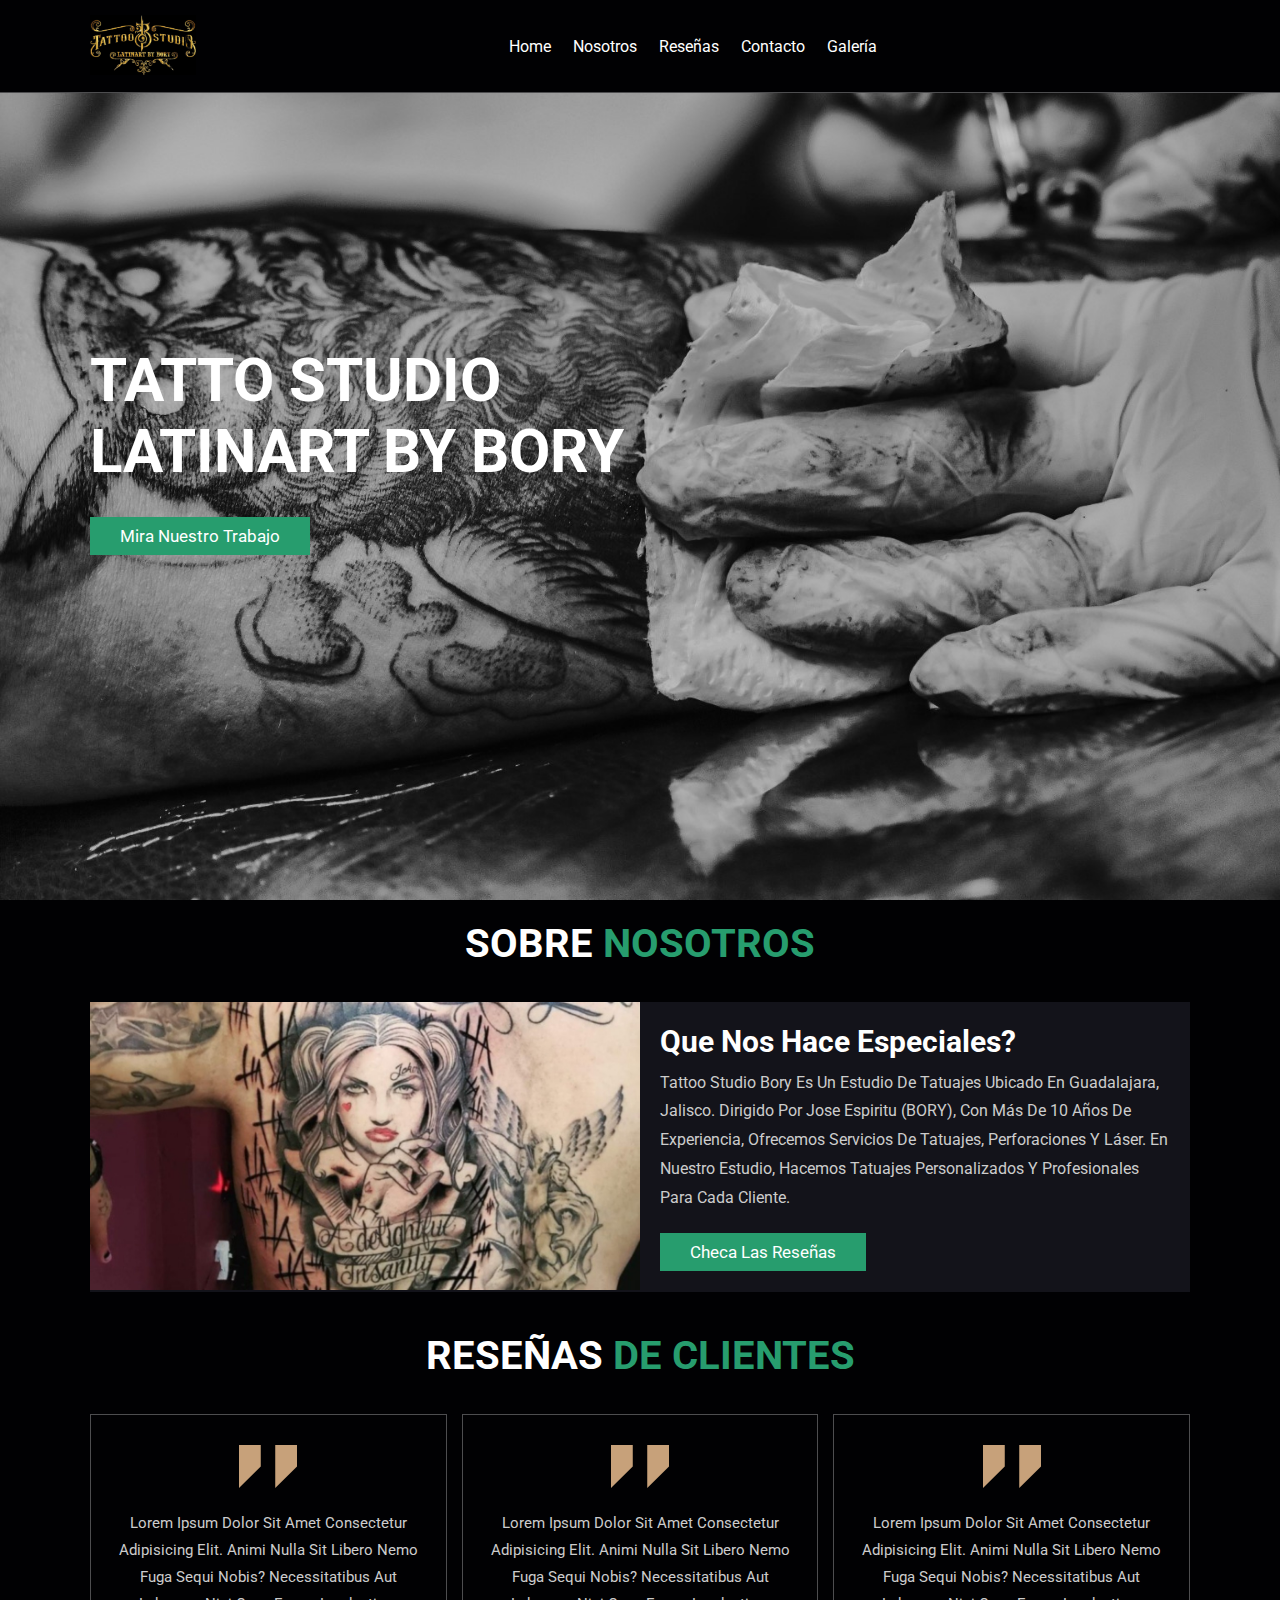
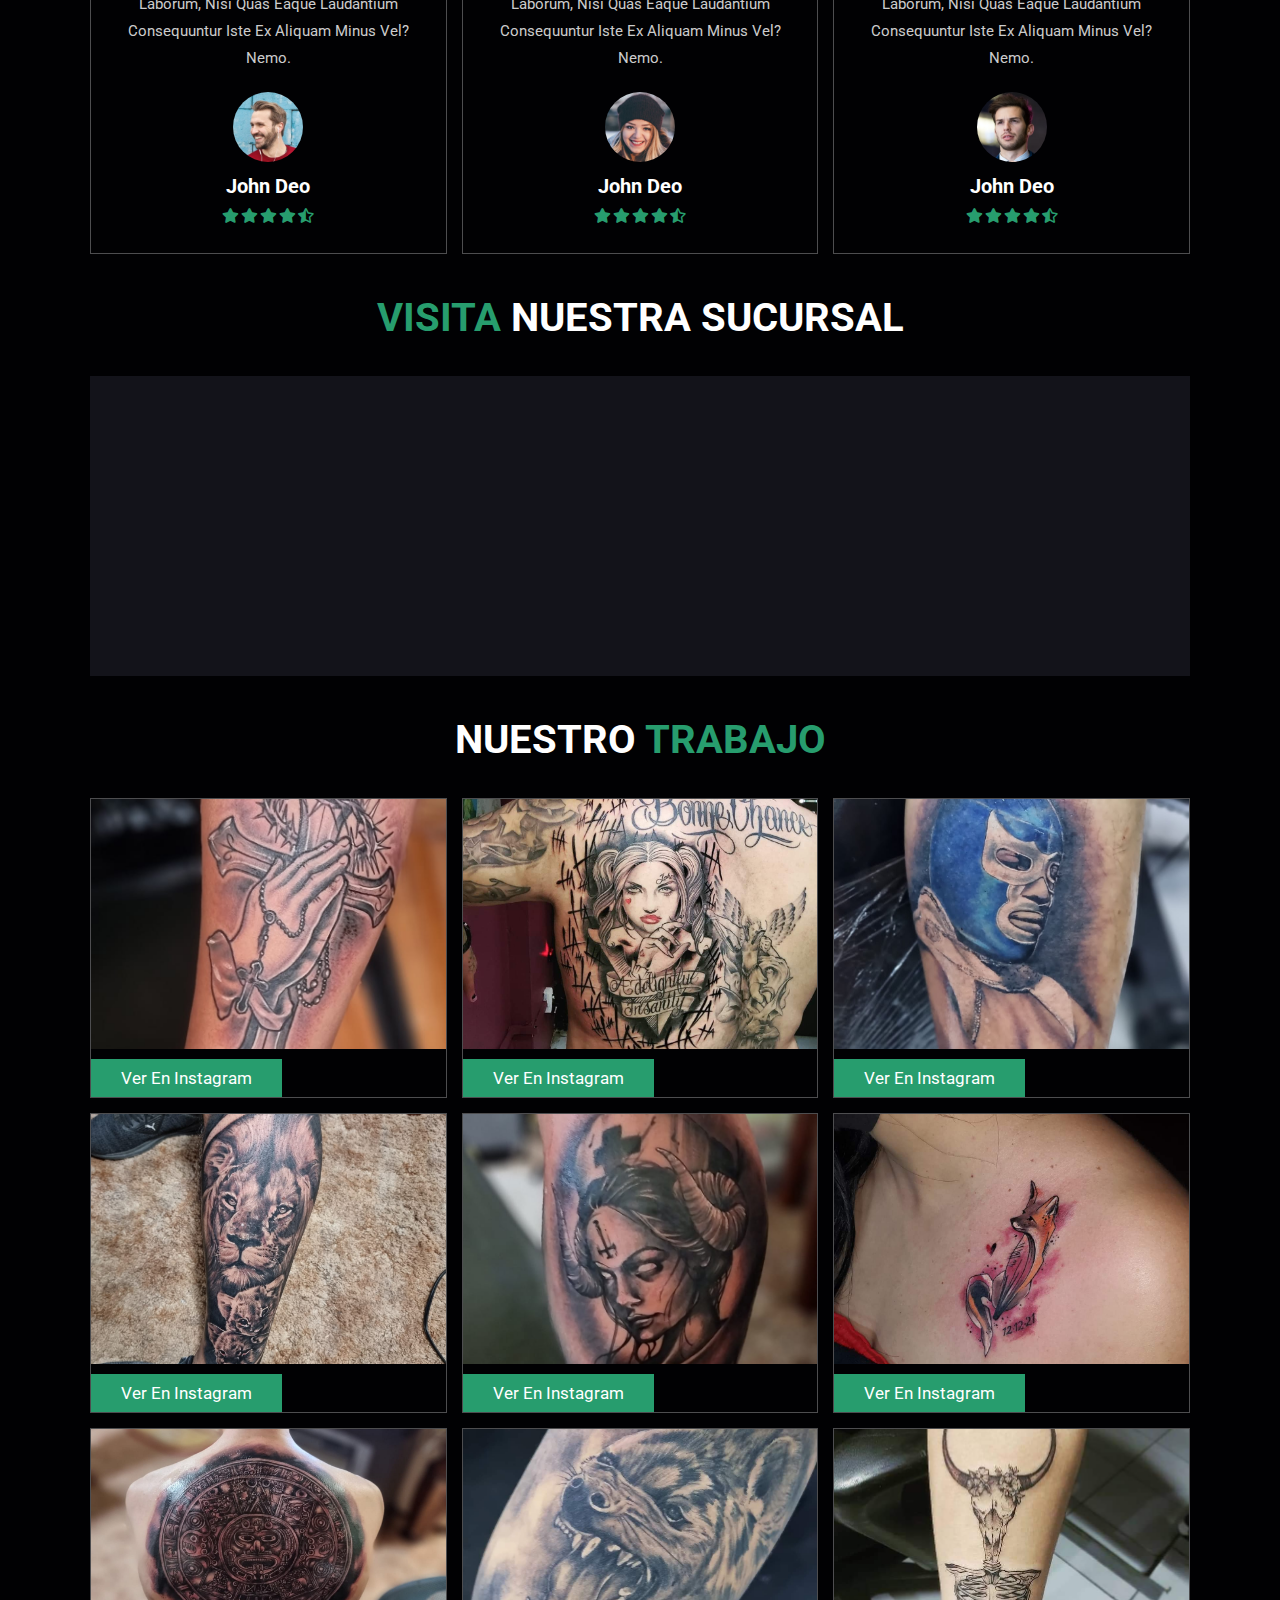
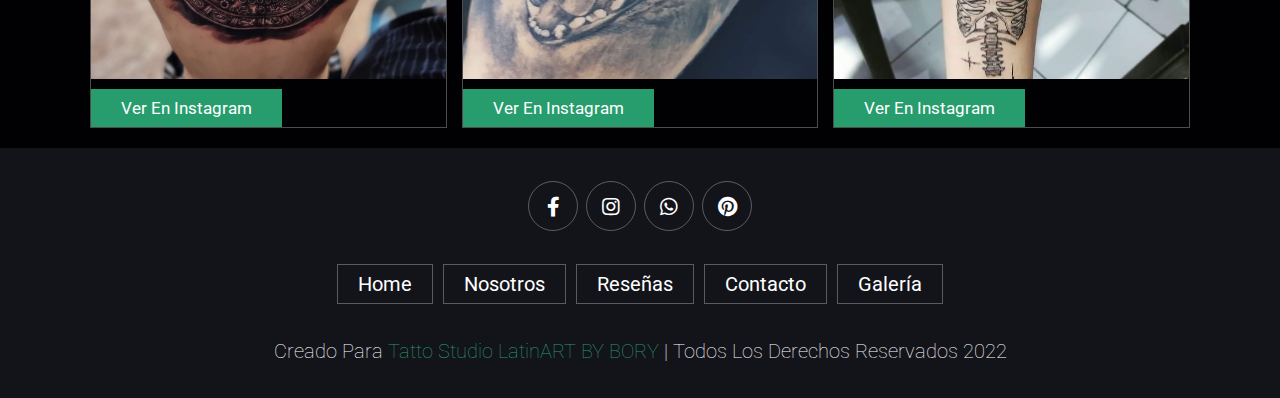
==== index.html @ 5a557047 "primer" ====
<!DOCTYPE html>
<html lang="en">
<head>
    <meta charset="UTF-8">
    <meta http-equiv="X-UA-Compatible" content="IE=edge">
    <meta name="viewport" content="width=device-width, initial-scale=1.0">
    <title>complete responsive coffee shop website design</title>

    <!-- font awesome cdn link  -->
    <link rel="stylesheet" href="https://cdnjs.cloudflare.com/ajax/libs/font-awesome/5.15.4/css/all.min.css">

    <!-- custom css file link  -->
    <link rel="stylesheet" href="css/style.css">

</head>
<body>
    
<!-- header section starts  -->

<header class="header">

    <a href="#" class="logo">
        <img src="images/ju.jpg" alt="">
    </a>

    <nav class="navbar">
        <a href="#home">home</a>
        <a href="#about">Nosotros</a>
        
        
        <a href="#review">Reseñas</a>
        <a href="#contact">contacto</a>
        <a href="#blogs">galería</a>
    </nav>

    <div class="icons">
        
        <div class="fas fa-bars" id="menu-btn"></div>
    </div>

    <div class="search-form">
        <input type="search" id="search-box" placeholder="search here...">
        <label for="search-box" class="fas fa-search"></label>
    </div>

    <div class="cart-items-container">
        <div class="cart-item">
            <span class="fas fa-times"></span>
            <img src="images/cart-item-1.png" alt="">
            <div class="content">
                <h3>cart item 01</h3>
                <div class="price">$15.99/-</div>
            </div>
        </div>
        <div class="cart-item">
            <span class="fas fa-times"></span>
            <img src="images/cart-item-2.png" alt="">
            <div class="content">
                <h3>cart item 02</h3>
                <div class="price">$15.99/-</div>
            </div>
        </div>
        <div class="cart-item">
            <span class="fas fa-times"></span>
            <img src="images/cart-item-3.png" alt="">
            <div class="content">
                <h3>cart item 03</h3>
                <div class="price">$15.99/-</div>
            </div>
        </div>
        <div class="cart-item">
            <span class="fas fa-times"></span>
            <img src="images/cart-item-4.png" alt="">
            <div class="content">
                <h3>cart item 04</h3>
                <div class="price">$15.99/-</div>
            </div>
        </div>
        <a href="#" class="btn">checkout now</a>
    </div>

</header>

<!-- header section ends -->

<!-- home section starts  -->

<section class="home" id="home">

    <div class="content">
        <h3 style="color: rgb(255, 255, 255)">TATTO STUDIO LATINART BY BORY</h3>
        <p></p>
        <a href="#blogs" class="btn" s>Mira nuestro trabajo</a>
    </div>

</section>

<!-- home section ends -->

<!-- about section starts  -->

<section class="about" id="about">

    <h1 class="heading"> Sobre <span>Nosotros</span>  </h1>

    <div class="row">

        <div class="image">
            <img src="images/Mi proyecto (1).jpg" alt="">
        </div>

        <div class="content">
            <h3>Que nos hace especiales?</h3>
            <p>Tattoo Studio Bory es un estudio de tatuajes ubicado en Guadalajara, Jalisco. Dirigido por Jose Espiritu (BORY), con más de 10 años de experiencia, ofrecemos servicios de tatuajes, perforaciones y láser. En nuestro estudio, hacemos tatuajes personalizados y profesionales para cada cliente.</p>
            
            <a href="#review" class="btn">Checa las reseñas</a>
        </div>

    </div>

</section>

<!-- about section ends -->

<!-- menu section starts  -->



<!-- menu section ends -->



<!-- review section starts  -->

<section class="review" id="review">

    <h1 class="heading"> Reseñas<span> De Clientes</span> </h1>

    <div class="box-container">

        <div class="box">
            <img src="images/quote-img.png" alt="" class="quote">
            <p>Lorem ipsum dolor sit amet consectetur adipisicing elit. Animi nulla sit libero nemo fuga sequi nobis? Necessitatibus aut laborum, nisi quas eaque laudantium consequuntur iste ex aliquam minus vel? Nemo.</p>
            <img src="images/pic-1.png" class="user" alt="">
            <h3>john deo</h3>
            <div class="stars">
                <i class="fas fa-star"></i>
                <i class="fas fa-star"></i>
                <i class="fas fa-star"></i>
                <i class="fas fa-star"></i>
                <i class="fas fa-star-half-alt"></i>
            </div>
        </div>

        <div class="box">
            <img src="images/quote-img.png" alt="" class="quote">
            <p>Lorem ipsum dolor sit amet consectetur adipisicing elit. Animi nulla sit libero nemo fuga sequi nobis? Necessitatibus aut laborum, nisi quas eaque laudantium consequuntur iste ex aliquam minus vel? Nemo.</p>
            <img src="images/pic-2.png" class="user" alt="">
            <h3>john deo</h3>
            <div class="stars">
                <i class="fas fa-star"></i>
                <i class="fas fa-star"></i>
                <i class="fas fa-star"></i>
                <i class="fas fa-star"></i>
                <i class="fas fa-star-half-alt"></i>
            </div>
        </div>
        
        <div class="box">
            <img src="images/quote-img.png" alt="" class="quote">
            <p>Lorem ipsum dolor sit amet consectetur adipisicing elit. Animi nulla sit libero nemo fuga sequi nobis? Necessitatibus aut laborum, nisi quas eaque laudantium consequuntur iste ex aliquam minus vel? Nemo.</p>
            <img src="images/pic-3.png" class="user" alt="">
            <h3>john deo</h3>
            <div class="stars">
                <i class="fas fa-star"></i>
                <i class="fas fa-star"></i>
                <i class="fas fa-star"></i>
                <i class="fas fa-star"></i>
                <i class="fas fa-star-half-alt"></i>
            </div>
        </div>

    </div>

</section>

<!-- review section ends -->

<!-- contact section starts  -->

<section class="contact" id="contact">

    <h1 class="heading"> <span>Visita</span> Nuestra Sucursal </h1>

    <div class="row">

        <iframe class="map" src="https://www.google.com/maps/embed?pb=!1m18!1m12!1m3!1d3733.9395930789356!2d-103.4044254!3d20.631318899999997!2m3!1f0!2f0!3f0!3m2!1i1024!2i768!4f13.1!3m3!1m2!1s0x8428adb351d6aaab%3A0x785b72d014bed5a6!2sAv%20Cruz%20del%20Sur%203689%2C%20Loma%20Bonita%2C%2045086%20Zapopan%2C%20Jal.!5e0!3m2!1ses!2smx!4v1665291511612!5m2!1ses!2smx" width="610" height="300" allowfullscreen="" loading="lazy"></iframe>

       

    </div>

</section>

<!-- contact section ends -->

<!-- blogs section starts  -->

<section class="blogs" id="blogs">

    <h1 class="heading"> Nuestro <span>Trabajo</span> </h1>

    <div class="box-container">

        <div class="box">
            <div class="image">
                <img src="images/PHOTO-2022-10-07-12-33-27 (1).jpg" alt="">
            </div>
            <div class="content">
                
                <a href="#" class="btn">Ver en Instagram</a>
            </div>
        </div>

        <div class="box">
            <div class="image">
                <img src="images/PHOTO-2022-10-07-12-33-27 (2).jpg" alt="">
            </div>
            <div class="content">
               
                <a href="#" class="btn">Ver en Instagram</a>
            </div>
        </div>

        <div class="box">
            <div class="image">
                <img src="images/PHOTO-2022-10-07-12-33-27 (3).jpg" alt="">
            </div>
            <div class="content">
                
                <a href="#" class="btn">Ver en Instagram</a>
            </div>
        </div>

        <div class="box">
            <div class="image">
                <img src="images/PHOTO-2022-10-07-12-33-27 (4).jpg" alt="">
            </div>
            <div class="content">
                
                <a href="#" class="btn">Ver en Instagram</a>
            </div>
        </div>

        <div class="box">
            <div class="image">
                <img src="images/PHOTO-2022-10-07-12-33-27 (5).jpg" alt="">
            </div>
            <div class="content">
                
                <a href="#" class="btn">Ver en Instagram</a>
            </div>
        </div>

        <div class="box">
            <div class="image">
                <img src="images/PHOTO-2022-10-07-12-33-28 (1).jpg" alt="">
            </div>
            <div class="content">
                
                <a href="#" class="btn">Ver en Instagram</a>
            </div>
        </div>

        <div class="box">
            <div class="image">
                <img src="images/PHOTO-2022-10-07-12-33-28 (2).jpg" alt="">
            </div>
            <div class="content">
                
                <a href="#" class="btn">Ver en Instagram</a>
            </div>
        </div>

        <div class="box">
            <div class="image">
                <img src="images/PHOTO-2022-10-07-12-33-28 (3).jpg" alt="">
            </div>
            <a href="#" class="btn">Ver en Instagram</a>
        </div>

        <div class="box">
            <div class="image">
                <img src="images/PHOTO-2022-10-07-12-33-28.jpg" alt="">
            </div>
            <a href="#" class="btn">Ver en Instagram</a>
        </div>

        

    </div>

</section>

<!-- blogs section ends -->

<!-- footer section starts  -->

<section class="footer">

    <div class="share">
        <a href="#" class="fab fa-facebook-f"></a>
        
        <a href="#" class="fab fa-instagram"></a>
        <a href="https://api.whatsapp.com/send?phone=523312206933&text=Hola,%20quisera%20pedir%20informes." class="fab fa-whatsapp"></a>
        <a href="#" class="fab fa-pinterest"></a>
    </div>

    <div class="links">
        <a href="#">home</a>
        <a href="#">nosotros</a>
        
        
        <a href="#">reseñas</a>
        <a href="#">contacto</a>
        <a href="#">galería</a>
    </div>

    <div class="credit">creado para <span>Tatto Studio latinART BY BORY</span> | todos los derechos reservados 2022</div>

</section>

<!-- footer section ends -->

















<!-- custom js file link  -->
<script src="js/script.js"></script>

</body>
</html>
---- css/style.css ----
@import url('https://fonts.googleapis.com/css2?family=Roboto:wght@100;300;400;500;700&display=swap');

:root{
    --main-color:#279d6e;
    --black:#13131a;
    --bg:#010103;
    --border:.1rem solid rgba(255,255,255,.3);
}

*{
    font-family: 'Roboto', sans-serif;
    margin:0; padding:0;
    box-sizing: border-box;
    outline: none; border:none;
    text-decoration: none;
    text-transform: capitalize;
    transition: .2s linear;
}

html{
    font-size: 62.5%;
    overflow-x: hidden;
    scroll-padding-top: 9rem;
    scroll-behavior: smooth;
}

html::-webkit-scrollbar{
    width: .8rem;
}

html::-webkit-scrollbar-track{
    background: transparent;
}

html::-webkit-scrollbar-thumb{
    background: #fff;
    border-radius: 5rem;
}

body{
    background: var(--bg);
}

section{
    padding:2rem 7%;
}

.heading{
    text-align: center;
    color:#fff;
    text-transform: uppercase;
    padding-bottom: 3.5rem;
    font-size: 4rem;
}

.heading span{
    color:var(--main-color);
    text-transform: uppercase;
}

.btn{
    margin-top: 1rem;
    display: inline-block;
    padding:.9rem 3rem;
    font-size: 1.7rem;
    color:#fff;
    background: var(--main-color);
    cursor: pointer;
}

.btn:hover{
    letter-spacing: .2rem;
}

.header{
    background: var(--bg);
    display: flex;
    align-items: center;
    justify-content: space-between;
    padding:1.5rem 7%;
    border-bottom: var(--border);
    position: fixed;
    top:0; left: 0; right: 0;
    z-index: 1000;
}

.header .logo img{
    height: 6rem;
}

.header .navbar a{
    margin:0 1rem;
    font-size: 1.6rem;
    color:#fff;
}

.header .navbar a:hover{
    color:var(--main-color);
    border-bottom: .1rem solid var(--main-color);
    padding-bottom: .5rem;
}

.header .icons div{
    color:#fff;
    cursor: pointer;
    font-size: 2.5rem;
    margin-left: 2rem;
}

.header .icons div:hover{
    color:var(--main-color);
}

#menu-btn{
    display: none;
}

.header .search-form{
    position: absolute;
    top:115%; right: 7%;
    background: #fff;
    width: 50rem;
    height: 5rem;
    display: flex;
    align-items: center;
    transform: scaleY(0);
    transform-origin: top;
}

.header .search-form.active{
    transform: scaleY(1);
}

.header .search-form input{
    height: 100%;
    width: 100%;
    font-size: 1.6rem;
    color:var(--black);
    padding:1rem;
    text-transform: none;
}

.header .search-form label{
    cursor: pointer;
    font-size: 2.2rem;
    margin-right: 1.5rem;
    color:var(--black);
}

.header .search-form label:hover{
    color:var(--main-color);
}

.header .cart-items-container{
    position: absolute;
    top:100%; right: -100%;
    height: calc(100vh - 9.5rem);
    width: 35rem;
    background: #fff;
    padding:0 1.5rem;
}

.header .cart-items-container.active{
    right: 0;
}

.header .cart-items-container .cart-item{
    position: relative;
    margin:2rem 0;
    display: flex;
    align-items: center;
    gap:1.5rem;
}

.header .cart-items-container .cart-item .fa-times{
    position: absolute;
    top:1rem; right: 1rem;
    font-size: 2rem;
    cursor: pointer;
    color: var(--black);
}

.header .cart-items-container .cart-item .fa-times:hover{
    color:var(--main-color);
}

.header .cart-items-container .cart-item img{
    height: 7rem;
}

.header .cart-items-container .cart-item .content h3{
    font-size: 2rem;
    color:var(--black);
    padding-bottom: .5rem;
}

.header .cart-items-container .cart-item .content .price{
    font-size: 1.5rem;
    color:var(--main-color);
}

.header .cart-items-container .btn{
    width: 100%;
    text-align: center;
}

.home{
    min-height: 100vh;
    display: flex;
    align-items: center;
    background:url(../images/buho.jpg) no-repeat;
    background-size: cover;
    background-position: center;
}

.home .content{
    max-width: 60rem;
}

.home .content h3{
    font-size: 6rem;
    text-transform: uppercase;
    color:#fff;
}

.home .content p{
    font-size: 2rem;
    font-weight: lighter;
    line-height: 1.8;
    padding:1rem 0;
    color:#eee;
}

.about .row{
    display: flex;
    align-items: center;
    background:var(--black);
    flex-wrap: wrap;
}

.about .row .image{
    flex:1 1 45rem;
}

.about .row .image img{
    width: 100%;
}
.about .row .content{
    flex:1 1 45rem;
    padding:2rem;
}

.about .row .content h3{
    font-size: 3rem;
    color:#fff;
}

.about .row .content p{
    font-size: 1.6rem;
    color:#ccc;
    padding:1rem 0;
    line-height: 1.8;
}

.menu .box-container{
    display: grid;
    grid-template-columns: repeat(auto-fit, minmax(30rem, 1fr));
    gap:1.5rem;
}

.menu .box-container .box{
    padding:5rem;
    text-align: center;
    border:var(--border);    
}

.menu .box-container .box img{
    height: 10rem;
}

.menu .box-container .box h3{
    color: #fff;
    font-size: 2rem;
    padding:1rem 0;
}

.menu .box-container .box .price{
    color: #fff;
    font-size: 2.5rem;
    padding:.5rem 0;
}

.menu .box-container .box .price span{
    font-size: 1.5rem;
    text-decoration: line-through;
    font-weight: lighter;
}

.menu .box-container .box:hover{
    background:#fff;
}

.menu .box-container .box:hover > *{
    color:var(--black);
}

.products .box-container{
    display: grid;
    grid-template-columns: repeat(auto-fit, minmax(30rem, 1fr));
    gap:1.5rem;
}

.products .box-container .box{
    text-align: center;
    border:var(--border);
    padding: 2rem;
}

.products .box-container .box .icons a{
    height: 5rem;
    width: 5rem;
    line-height: 5rem;
    font-size: 2rem;
    border:var(--border);
    color:#fff;
    margin:.3rem;
}

.products .box-container .box .icons a:hover{
    background:var(--main-color);
}

.products .box-container .box .image{
    padding: 2.5rem 0;
}

.products .box-container .box .image img{
    height: 25rem;
}

.products .box-container .box .content h3{
    color:#fff;
    font-size: 2.5rem;
}

.products .box-container .box .content .stars{
    padding: 1.5rem;
}

.products .box-container .box .content .stars i{
    font-size: 1.7rem;
    color: var(--main-color);
}

.products .box-container .box .content .price{
    color:#fff;
    font-size: 2.5rem;
}

.products .box-container .box .content .price span{
    text-decoration: line-through;
    font-weight: lighter;
    font-size: 1.5rem;
}

.review .box-container{
    display: grid;
    grid-template-columns: repeat(auto-fit, minmax(30rem, 1fr));
    gap:1.5rem;
}

.review .box-container .box{
    border:var(--border);
    text-align: center;
    padding:3rem 2rem;
}

.review .box-container .box p{
    font-size: 1.5rem;
    line-height: 1.8;
    color:#ccc;
    padding:2rem 0;
}

.review .box-container .box .user{
    height: 7rem;
    width: 7rem;
    border-radius: 50%;
    object-fit: cover;
}

.review .box-container .box h3{
    padding:1rem 0;
    font-size: 2rem;
    color:#fff;
}

.review .box-container .box .stars i{
    font-size: 1.5rem;
    color:var(--main-color);
}

.contact .row{
    display: flex;
    background:var(--black);
    flex-wrap: wrap;
    gap:1rem;
}

.contact .row .map{
    flex:1 1 45rem;
    width: 100%;
    object-fit: cover;
}

.contact .row form{
    flex:1 1 45rem;
    padding:5rem 2rem;
    text-align: center;
}

.contact .row form h3{
    text-transform: uppercase;
    font-size: 3.5rem;
    color:#fff;
}

.contact .row form .inputBox{
    display: flex;
    align-items: center;
    margin-top: 2rem;
    margin-bottom: 2rem;
    background:var(--bg);
    border:var(--border);
}

.contact .row form .inputBox span{
    color:#fff;
    font-size: 2rem;
    padding-left: 2rem;
}

.contact .row form .inputBox input{
    width: 100%;
    padding:2rem;
    font-size: 1.7rem;
    color:#fff;
    text-transform: none;
    background:none;
}

.blogs .box-container{
    display: grid;
    grid-template-columns: repeat(auto-fit, minmax(30rem, 1fr));
    gap:1.5rem;
}

.blogs .box-container .box{
    border:var(--border);    
}

.blogs .box-container .box .image{
    height: 25rem;
    overflow:hidden;
    width: 100%;
}

.blogs .box-container .box .image img{
    height: 100%;
    object-fit: cover;
    width: 100%;
}

.blogs .box-container .box:hover .image img{
    transform: scale(1.2);
}



.footer{
    background:var(--black);
    text-align: center;
}

.footer .share{
    padding:1rem 0;
}

.footer .share a{
    height: 5rem;
    width: 5rem;
    line-height: 5rem;
    font-size: 2rem;
    color:#fff;
    border:var(--border);
    margin:.3rem;
    border-radius: 50%;
}

.footer .share a:hover{
    background-color: var(--main-color);
}

.footer .links{
    display: flex;
    justify-content: center;
    flex-wrap: wrap;
    padding:2rem 0;
    gap:1rem;
}

.footer .links a{
    padding:.7rem 2rem;
    color:#fff;
    border:var(--border);
    font-size: 2rem;
}

.footer .links a:hover{
    background:var(--main-color);
}

.footer .credit{
    font-size: 2rem;
    color:#fff;
    font-weight: lighter;
    padding:1.5rem;
}

.footer .credit span{
    color:var(--main-color);
}













/* media queries  */
@media (max-width:991px){

    html{
        font-size: 55%;
    }

    .header{
        padding:1.5rem 2rem;
    }

    section{
        padding:2rem;
    }

}

@media (max-width:768px){

    #menu-btn{
        display: inline-block;
    }

    .header .navbar{
        position: absolute;
        top:100%; right: -100%;
        background: #fff;
        width: 30rem;
        height: calc(100vh - 9.5rem);
    }

    .header .navbar.active{
        right:0;
    }

    .header .navbar a{
        color:var(--black);
        display: block;
        margin:1.5rem;
        padding:.5rem;
        font-size: 2rem;
    }

    .header .search-form{
        width: 90%;
        right: 2rem;
    }

    .home{
        background-position: left;
        justify-content: center;
        text-align: center;
    }

    .home .content h3{
        font-size: 4.5rem;
    }

    .home .content p{
        font-size: 1.5rem;
    }

}

@media (max-width:450px){

    html{
        font-size: 50%;
    }

}
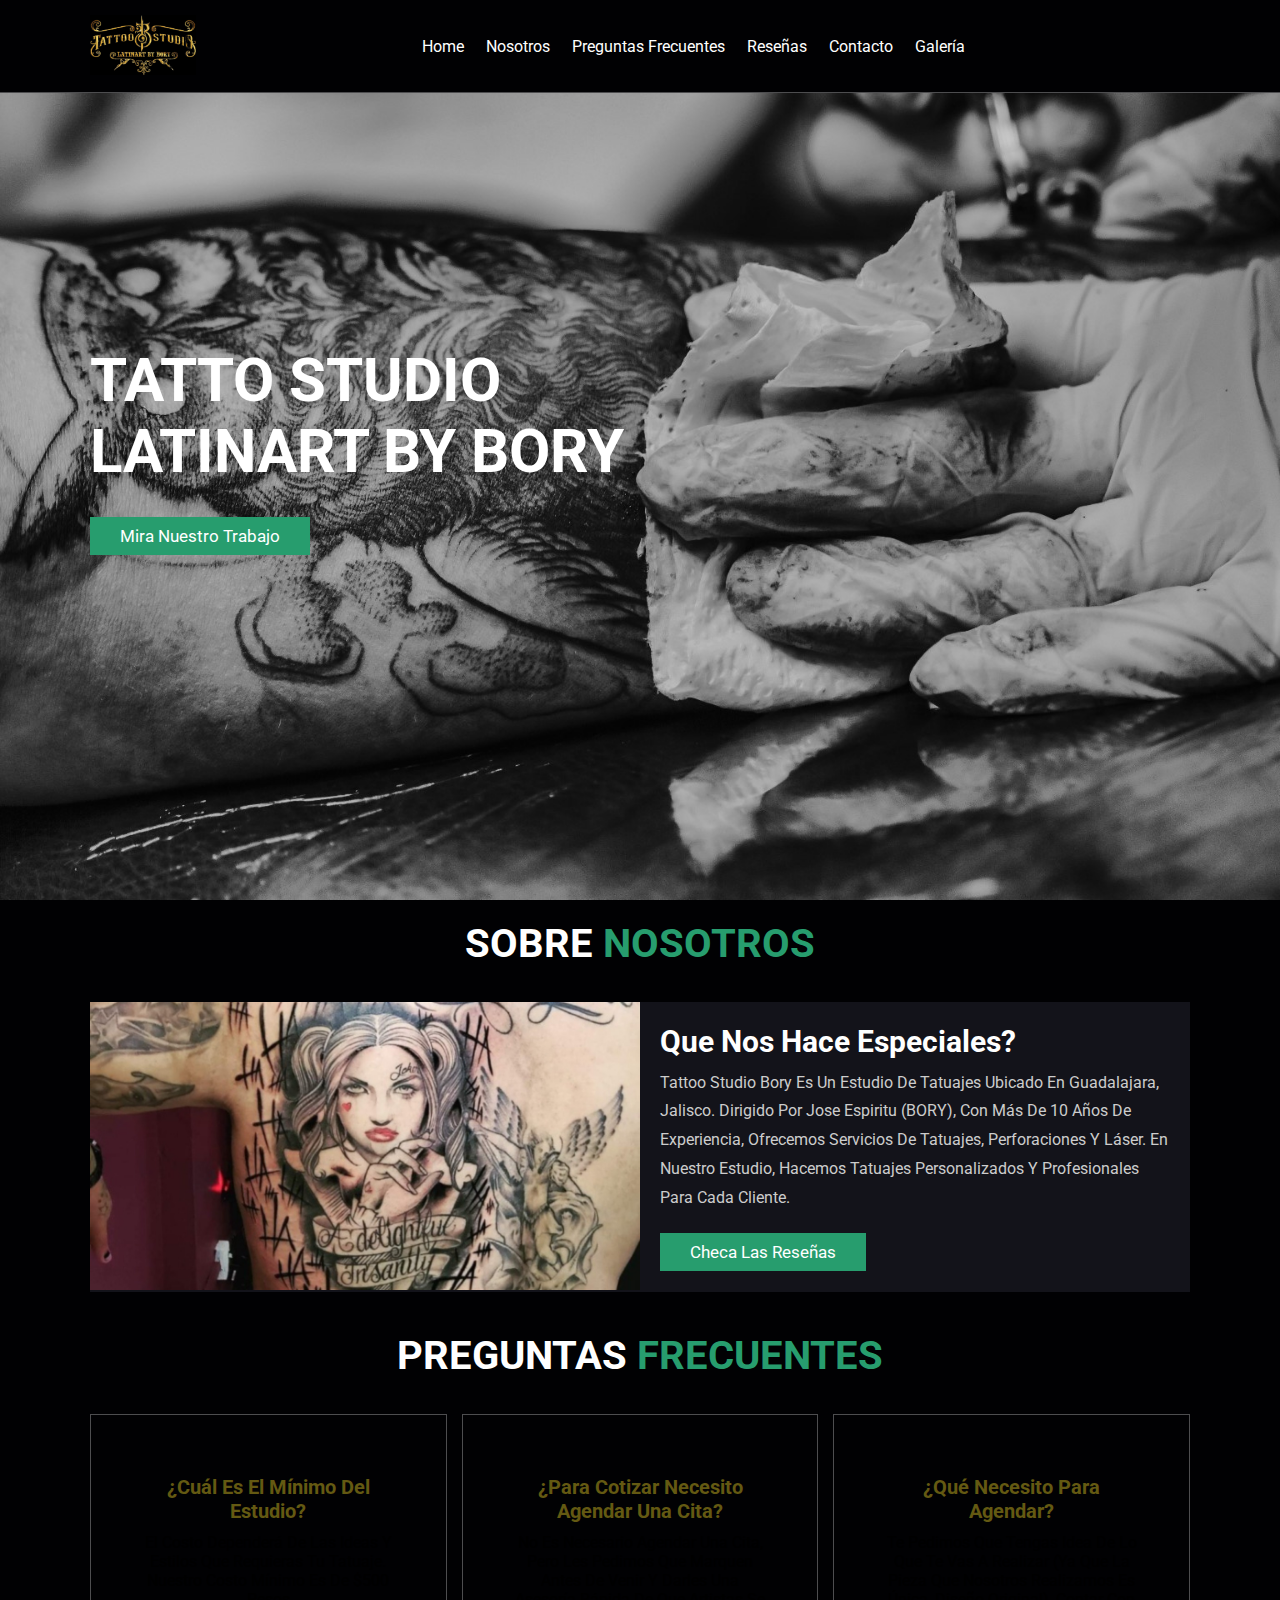
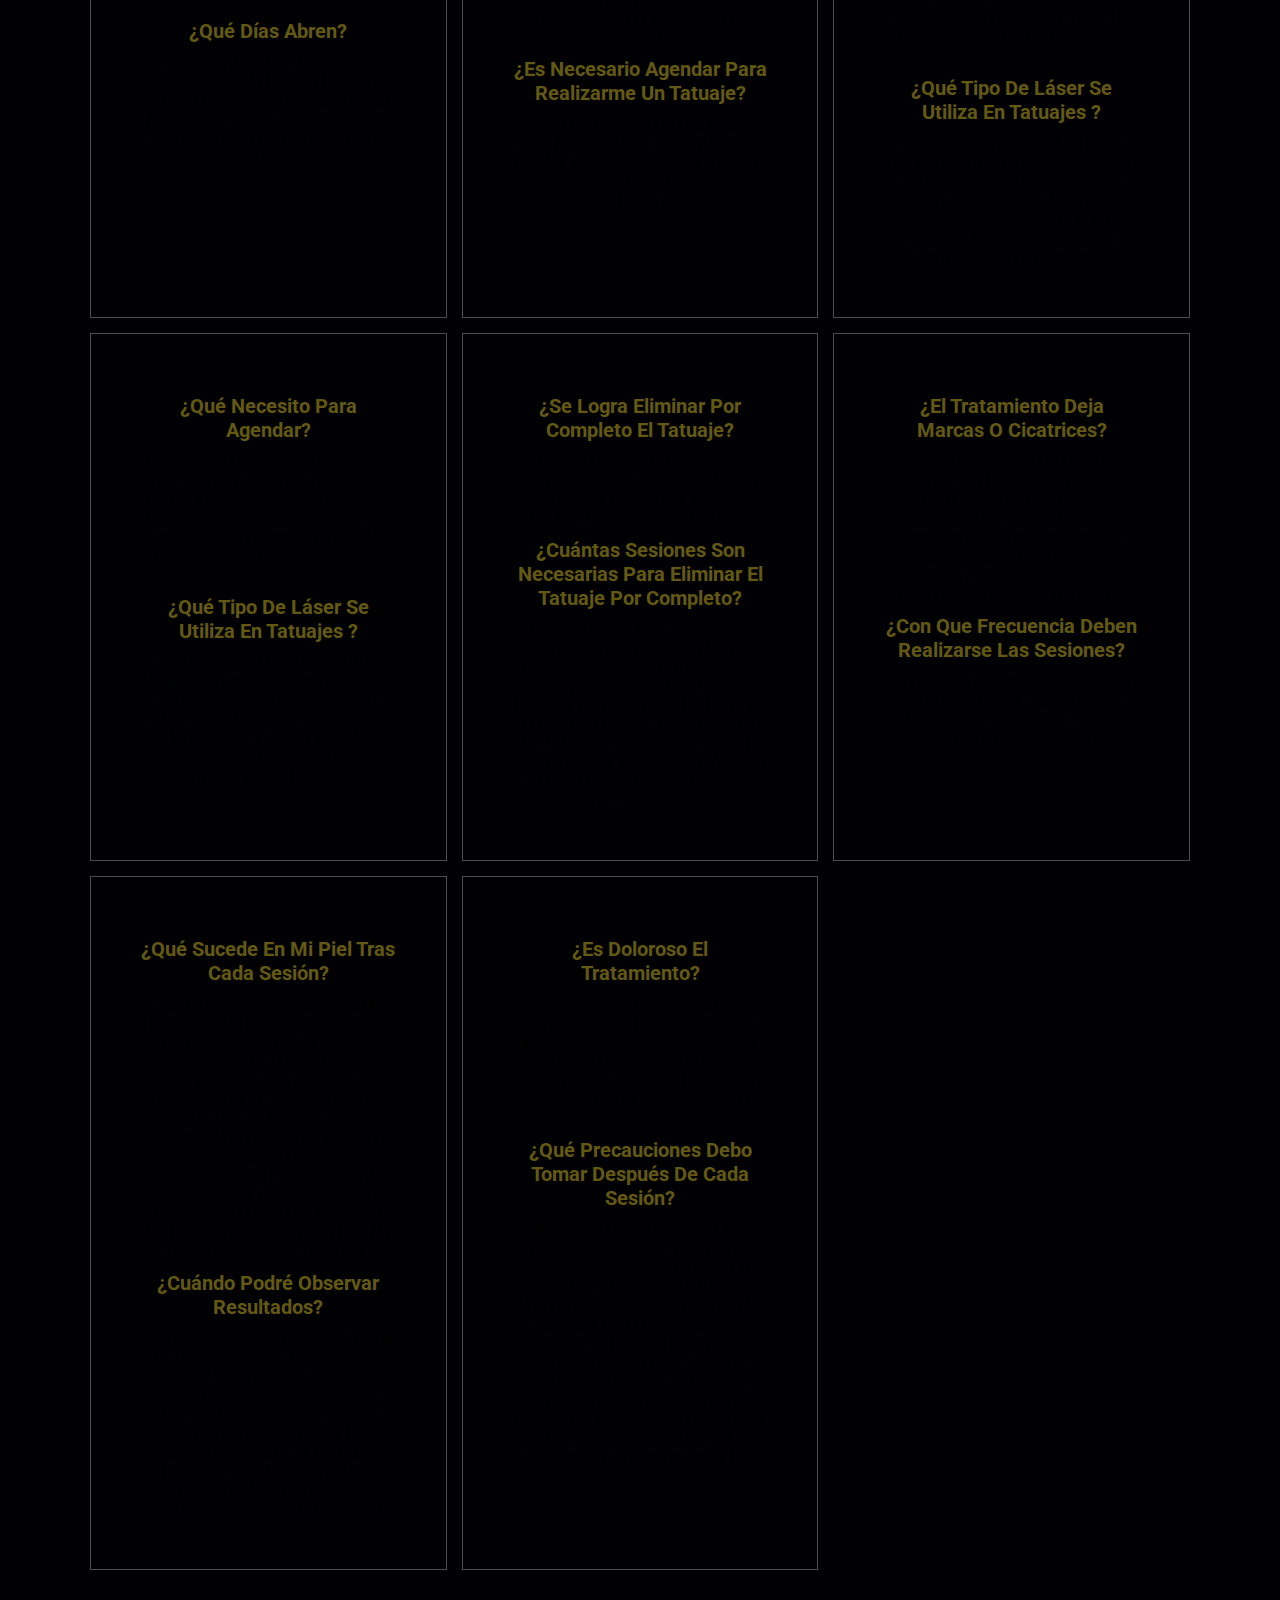
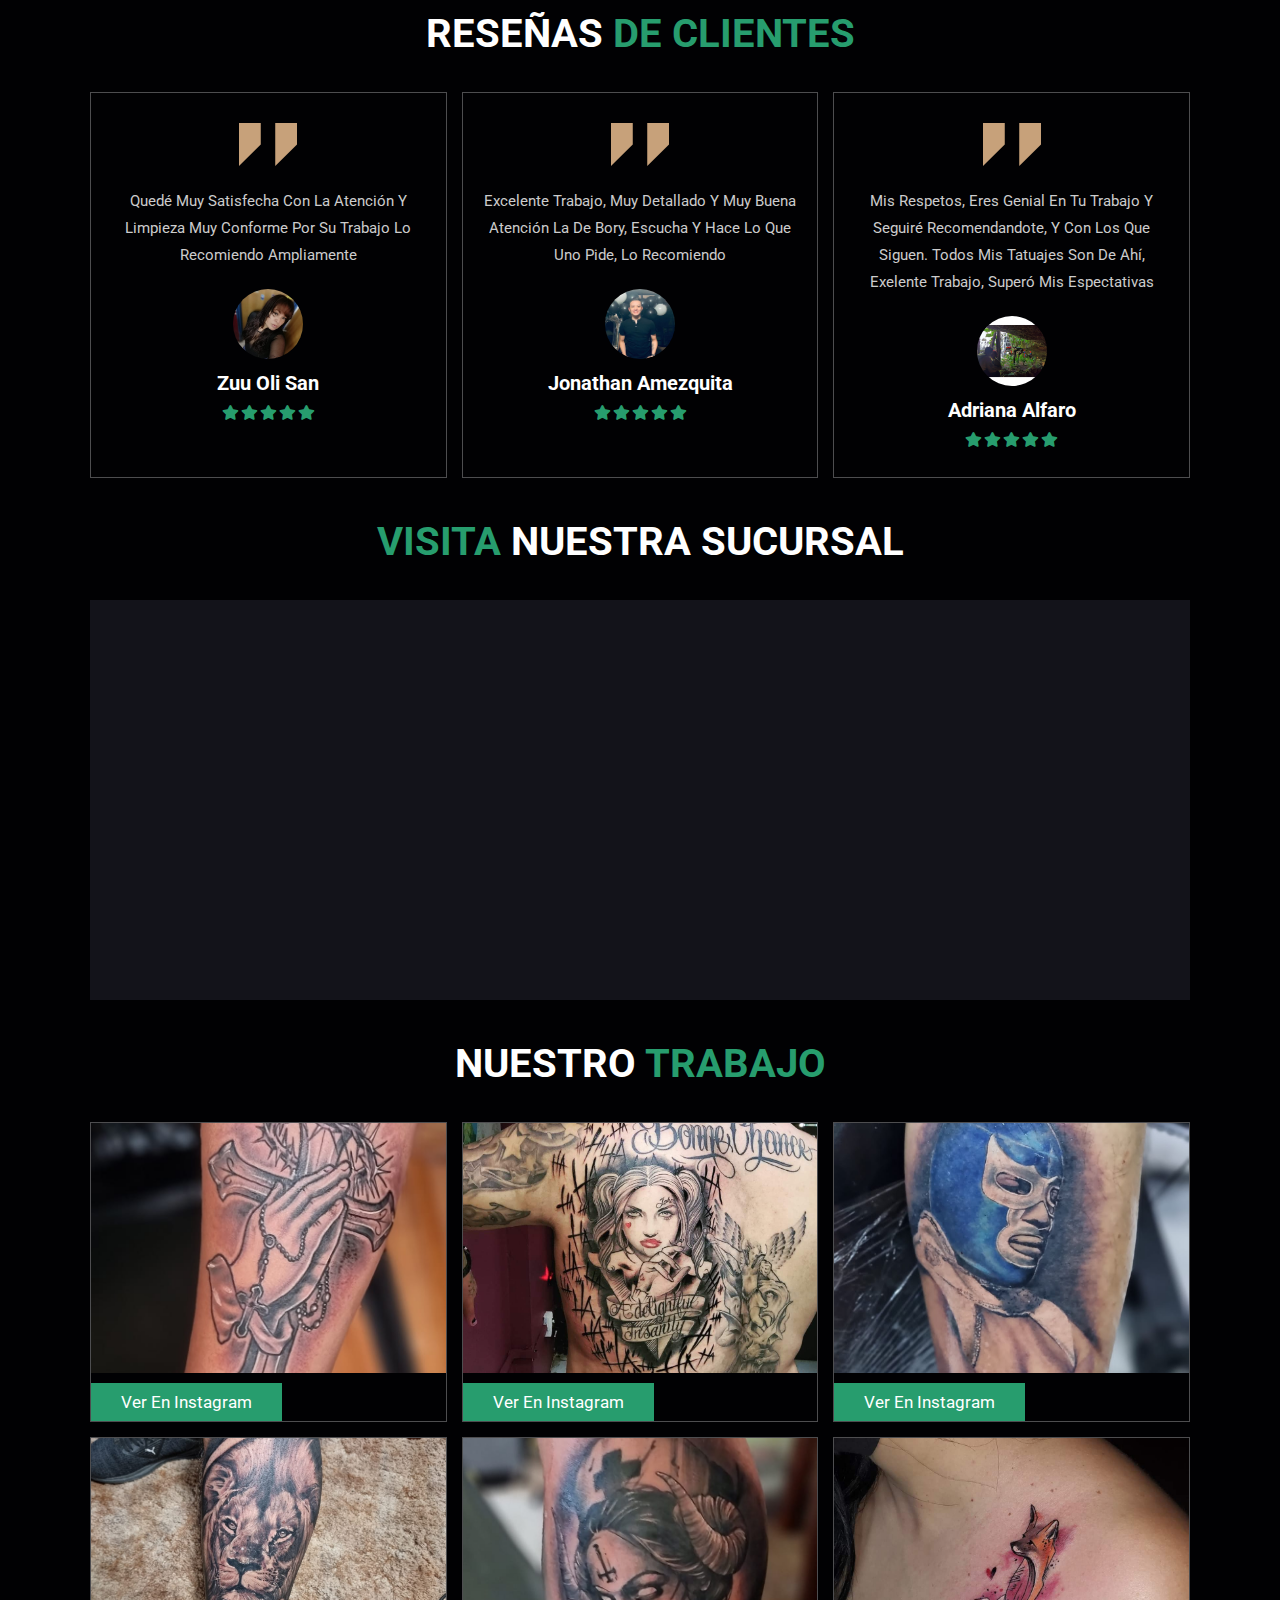
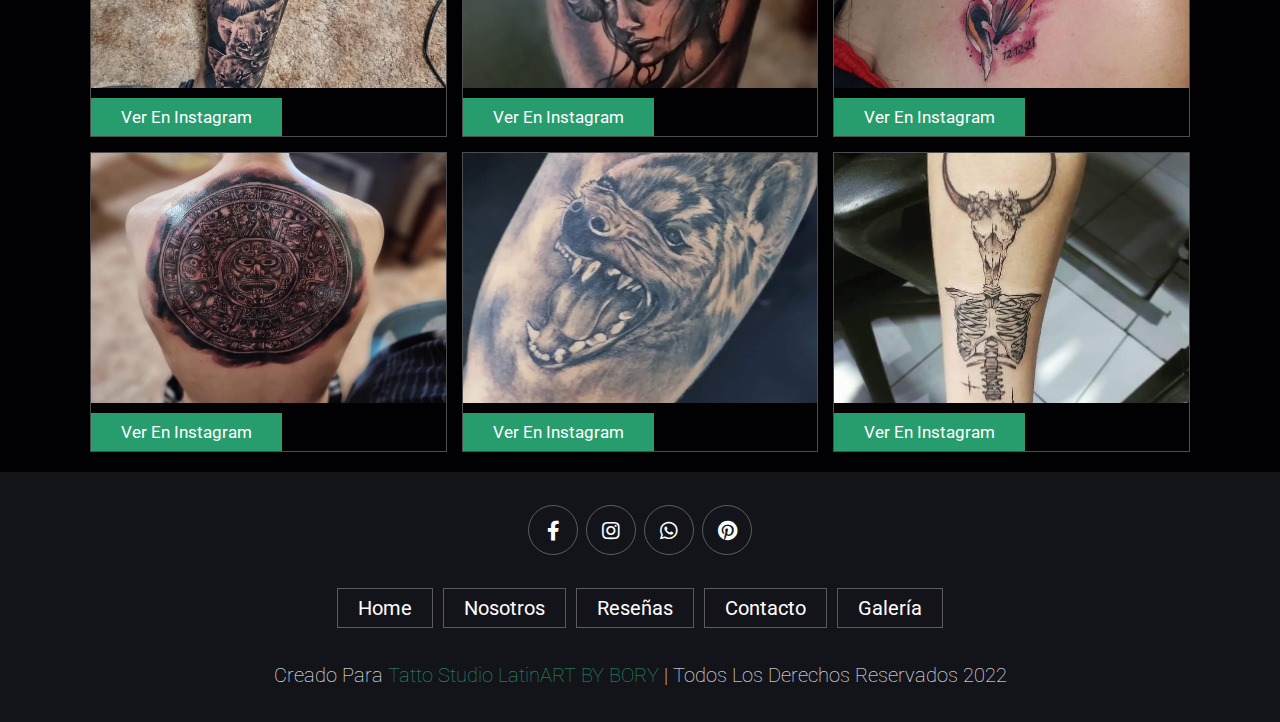
==== commit a9561e2c: "facebook" ====
--- a/index.html
+++ b/index.html
@@ -4,7 +4,8 @@
     <meta charset="UTF-8">
     <meta http-equiv="X-UA-Compatible" content="IE=edge">
     <meta name="viewport" content="width=device-width, initial-scale=1.0">
-    <title>complete responsive coffee shop website design</title>
+    <title>TATTO STUDIO LATINART BY BORY
+    </title>
 
     <!-- font awesome cdn link  -->
     <link rel="stylesheet" href="https://cdnjs.cloudflare.com/ajax/libs/font-awesome/5.15.4/css/all.min.css">
@@ -26,7 +27,7 @@
     <nav class="navbar">
         <a href="#home">home</a>
         <a href="#about">Nosotros</a>
-        
+        <a href="#menu">Preguntas frecuentes</a>
         
         <a href="#review">Reseñas</a>
         <a href="#contact">contacto</a>
@@ -123,6 +124,133 @@
 <!-- about section ends -->
 
 <!-- menu section starts  -->
+<section class="menu" id="menu">
+
+    <h1 class="heading"> Preguntas <span>Frecuentes</span> </h1>
+
+    <div class="box-container">
+
+        <div class="box">
+            
+            <h3 style="color:rgb(100, 89, 18)">¿Cuál es el mínimo del estudio?
+            </h3>
+            <p style="font-size: 16px;">El costo dependerá de las ideas y estilos que requieras tu tatuaje. 
+                Nuestro costo mínimo es de $500 pesos 
+                </p>
+
+            <h3 style="color:rgb(100, 89, 18)">¿Qué días abren?
+
+            </h3>
+            <p style="font-size: 16px;">Estamos abiertos de lunes a sábado con un horario de 11:00 am a 8:00 pm.
+                    Permanece abierto en semana santa y días festivos. Con excepción de Navidad y Año Nuevo.
+                    
+            </p>
+            
+        </div>
+
+        <div class="box">
+            <h3 style="color:rgb(100, 89, 18)">¿Para cotizar necesito agendar una cita?
+            </h3>
+            <p style="font-size: 16px;">No es necesario agendar una cita, pero les pedimos que marquen antes de venir y darles una asesoría rápida de que artistas se encuentran en el estudio en ese momento.  
+                </p>
+
+            <h3 style="color:rgb(100, 89, 18)">¿Es necesario Agendar para realizarme un tatuaje?
+
+            </h3>
+            <p style="font-size: 16px;">  ​Sí, en la mayoría de los casos, para brindarte una mejor atención. 
+                Puedes acudir al estudio y tatuarte al momento, si nuestros tatuadores están disponibles.
+               
+                    
+            </p>
+        </div>
+
+        <div class="box">
+            <h3 style="color:rgb(100, 89, 18)">¿Qué necesito para agendar?
+            </h3>
+            <p style="font-size: 16px;">Te pedimos que tengas idea de lo que te vas a realizar (Ya que la pieza que nosotros realizamos es única, diseño original), contar con la ubicación deseada y  dejar un deposito para poder agendar tu cita.  
+                </p>
+            
+            <h3 style="color:rgb(100, 89, 18)">¿Qué tipo de láser se utiliza en Tatuajes ?
+            </h3>
+            <p style="font-size: 16px;">En Tatuajes TATTOO B STUDIO utilizamos la última tecnología en eliminación de tatuajes con el láser Q-Switched. Es una técnica innovadora y eficaz que no provoca efectos secundarios permanentes ni cicatrices.  
+            </p>
+            
+        </div>
+
+        <div class="box">
+            <h3 style="color:rgb(100, 89, 18)">¿Qué necesito para agendar?
+            </h3>
+            <p style="font-size: 16px;">Te pedimos que tengas idea de lo que te vas a realizar (Ya que la pieza que nosotros realizamos es única, diseño original), contar con la ubicación deseada y  dejar un deposito para poder agendar tu cita.  
+                </p>
+            
+            <h3 style="color:rgb(100, 89, 18)">¿Qué tipo de láser se utiliza en Tatuajes ?
+            </h3>
+            <p style="font-size: 16px;">En Tatuajes TATTOO B STUDIO utilizamos la última tecnología en eliminación de tatuajes con el láser Q-Switched. Es una técnica innovadora y eficaz que no provoca efectos secundarios permanentes ni cicatrices.  
+            </p>
+            
+        </div>
+
+        <div class="box">
+            <h3 style="color:rgb(100, 89, 18)">¿Se logra eliminar por completo el tatuaje?
+
+            </h3>
+            <p style="font-size: 16px;">Sí. En la mayoría de los casos, se logra eliminar los pigmentos en un 90%, los pigmentos restantes no son perceptibles a la vista.   
+                </p>
+            
+            <h3 style="color:rgb(100, 89, 18)">¿Cuántas sesiones son necesarias para eliminar el tatuaje por completo?
+            </h3>
+            <p style="font-size: 16px;">Generalmente, para eliminar un tatuaje por completo son necesarias entre 8 y 10 sesiones, aunque dependerá de varios factores como el color de la tinta, el fototipo de piel, la antigüedad del tatuaje, profundidad y tipo de tinta. Nuestra especialista valorará tu caso concreto y te asesorará en el tratamiento.   
+            </p>
+            
+        </div>
+
+        <div class="box">
+            <h3 style="color:rgb(100, 89, 18)">¿El tratamiento deja marcas o cicatrices?
+            </h3>
+            <p style="font-size: 16px;">No. El tratamiento no produce ningún tipo de cicatriz ni efecto secundario. Sin embargo, debes tener en cuenta las recomendaciones de nuestros especialistas y seguir los cuidados posteriores adecuados para un resultado final óptimo.  
+                </p>
+            
+            <h3 style="color:rgb(100, 89, 18)">¿Con que frecuencia deben realizarse las sesiones?
+            </h3>
+            <p style="font-size: 16px;">Lo habitual es realizar una sesión cada 8 semanas. Es el tiempo necesario para que la piel se recupere tras la sesión.  
+            </p>
+            
+        </div>
+
+        <div class="box">
+            <h3 style="color:rgb(100, 89, 18)">¿Qué sucede en mi piel tras cada sesión? 
+
+            </h3>
+            <p style="font-size: 16px;">Es habitual el enrojecimiento e hinchazón de la zona tratada los primeros días tras la sesión. Posteriormente, puede aparecer alguna costra que se caerá de forma natural y, finalmente, tras la caída de las costras se podrá apreciar una despigmentación o piel rosada que irá desapareciendo paulatinamente, recuperando la pigmentación original. Te puede dar comezón y/o salir ampollas, por lo que no debes rascarte ni tronarlas. 
+  
+                </p>
+            
+            <h3 style="color:rgb(100, 89, 18)">¿Cuándo podré observar resultados?
+            </h3>
+            <p style="font-size: 16px;">Los resultados son visibles desde la primera sesión, pero deberás esperar entre 20 y 25 días para empezar a verlos, ya que es el tiempo necesario para que tu cuerpo elimine, a través del sistema linfático, las partículas de tinta. Podrás observar los resultados a un 80-90% entre las 6 y 8 semanas tras el tratamiento.  
+            </p>
+            
+        </div>
+
+        <div class="box">
+            <h3 style="color:rgb(100, 89, 18)">¿Es doloroso el tratamiento?
+            </h3>
+            <p style="font-size: 16px;">No es un tratamiento especialmente doloroso, pero sí molesto. El cliente experimentará pequeños pinchazos totalmente soportables. Existe la posibilidad de aplicar crema anestésica en la zona.  
+                </p>
+            
+            <h3 style="color:rgb(100, 89, 18)">¿Qué precauciones debo tomar después de cada sesión?
+            </h3>
+            <p style="font-size: 16px;">Después de cada sesión es conveniente aplicar una crema antiséptica, antiinflamatoria y/o antibiótica - nosotros te daremos una de las pomadas. También se aconseja frío local seco para disminuir el proceso inflamatorio. Se debe evitar frotar la zona tratada o rascar las costras, dejando que se desprendan de forma natural. Una vez cicatrizada conviene mantener la piel hidratada y protegida de la luz solar.  
+            </p>
+            
+        </div>
+
+        
+
+    </div>
+
+</section>
+
 
 
 
@@ -140,45 +268,47 @@
 
         <div class="box">
             <img src="images/quote-img.png" alt="" class="quote">
-            <p>Lorem ipsum dolor sit amet consectetur adipisicing elit. Animi nulla sit libero nemo fuga sequi nobis? Necessitatibus aut laborum, nisi quas eaque laudantium consequuntur iste ex aliquam minus vel? Nemo.</p>
-            <img src="images/pic-1.png" class="user" alt="">
-            <h3>john deo</h3>
+            <p>Quedé  muy satisfecha con la atención y limpieza muy conforme por su trabajo lo recomiendo ampliamente</p>
+            <img src="images/zuu.jpg" class="user" alt="">
+            <h3>Zuu Oli San</h3>
             <div class="stars">
                 <i class="fas fa-star"></i>
                 <i class="fas fa-star"></i>
                 <i class="fas fa-star"></i>
                 <i class="fas fa-star"></i>
-                <i class="fas fa-star-half-alt"></i>
+                <i class="fas fa-star"></i>
             </div>
         </div>
 
         <div class="box">
             <img src="images/quote-img.png" alt="" class="quote">
-            <p>Lorem ipsum dolor sit amet consectetur adipisicing elit. Animi nulla sit libero nemo fuga sequi nobis? Necessitatibus aut laborum, nisi quas eaque laudantium consequuntur iste ex aliquam minus vel? Nemo.</p>
-            <img src="images/pic-2.png" class="user" alt="">
-            <h3>john deo</h3>
+            <p>Excelente trabajo, muy detallado y muy buena atención la de Bory, escucha y hace lo que uno pide, lo recomiendo </p>
+            <img src="images/jona.jpg" class="user" alt="">
+            <h3>Jonathan Amezquita</h3>
             <div class="stars">
                 <i class="fas fa-star"></i>
                 <i class="fas fa-star"></i>
                 <i class="fas fa-star"></i>
                 <i class="fas fa-star"></i>
-                <i class="fas fa-star-half-alt"></i>
+                <i class="fas fa-star"></i>
             </div>
         </div>
         
         <div class="box">
             <img src="images/quote-img.png" alt="" class="quote">
-            <p>Lorem ipsum dolor sit amet consectetur adipisicing elit. Animi nulla sit libero nemo fuga sequi nobis? Necessitatibus aut laborum, nisi quas eaque laudantium consequuntur iste ex aliquam minus vel? Nemo.</p>
-            <img src="images/pic-3.png" class="user" alt="">
-            <h3>john deo</h3>
+            <p>Mis Respetos, eres genial en tu trabajo y seguiré recomendandote, y con los que siguen. Todos mis tatuajes son de ahí, exelente trabajo, superó mis espectativas </p>
+            <img src="images/adri.jpg" class="user" alt="">
+            <h3>Adriana Alfaro</h3>
             <div class="stars">
                 <i class="fas fa-star"></i>
                 <i class="fas fa-star"></i>
                 <i class="fas fa-star"></i>
                 <i class="fas fa-star"></i>
-                <i class="fas fa-star-half-alt"></i>
-            </div>
-        </div>
+                <i class="fas fa-star"></i>
+            </div>
+        </div>
+
+
 
     </div>
 
@@ -194,7 +324,7 @@
 
     <div class="row">
 
-        <iframe class="map" src="https://www.google.com/maps/embed?pb=!1m18!1m12!1m3!1d3733.9395930789356!2d-103.4044254!3d20.631318899999997!2m3!1f0!2f0!3f0!3m2!1i1024!2i768!4f13.1!3m3!1m2!1s0x8428adb351d6aaab%3A0x785b72d014bed5a6!2sAv%20Cruz%20del%20Sur%203689%2C%20Loma%20Bonita%2C%2045086%20Zapopan%2C%20Jal.!5e0!3m2!1ses!2smx!4v1665291511612!5m2!1ses!2smx" width="610" height="300" allowfullscreen="" loading="lazy"></iframe>
+        <iframe class="map" src="https://www.google.com/maps/embed?pb=!1m18!1m12!1m3!1d8532.065238236013!2d-103.4003952115505!3d20.63952415044918!2m3!1f0!2f0!3f0!3m2!1i1024!2i768!4f13.1!3m3!1m2!1s0x8428ad9c90e21043%3A0x48a0077dfb36d04e!2sStudio%20tatoo%20bory!5e0!3m2!1ses!2smx!4v1665496671505!5m2!1ses!2smx" width="610" height="400" allowfullscreen="" loading="lazy"></iframe>
 
        
 
@@ -309,7 +439,7 @@
 <section class="footer">
 
     <div class="share">
-        <a href="#" class="fab fa-facebook-f"></a>
+        <a href="https://web.facebook.com/borytattoo" class="fab fa-facebook-f"></a>
         
         <a href="#" class="fab fa-instagram"></a>
         <a href="https://api.whatsapp.com/send?phone=523312206933&text=Hola,%20quisera%20pedir%20informes." class="fab fa-whatsapp"></a>
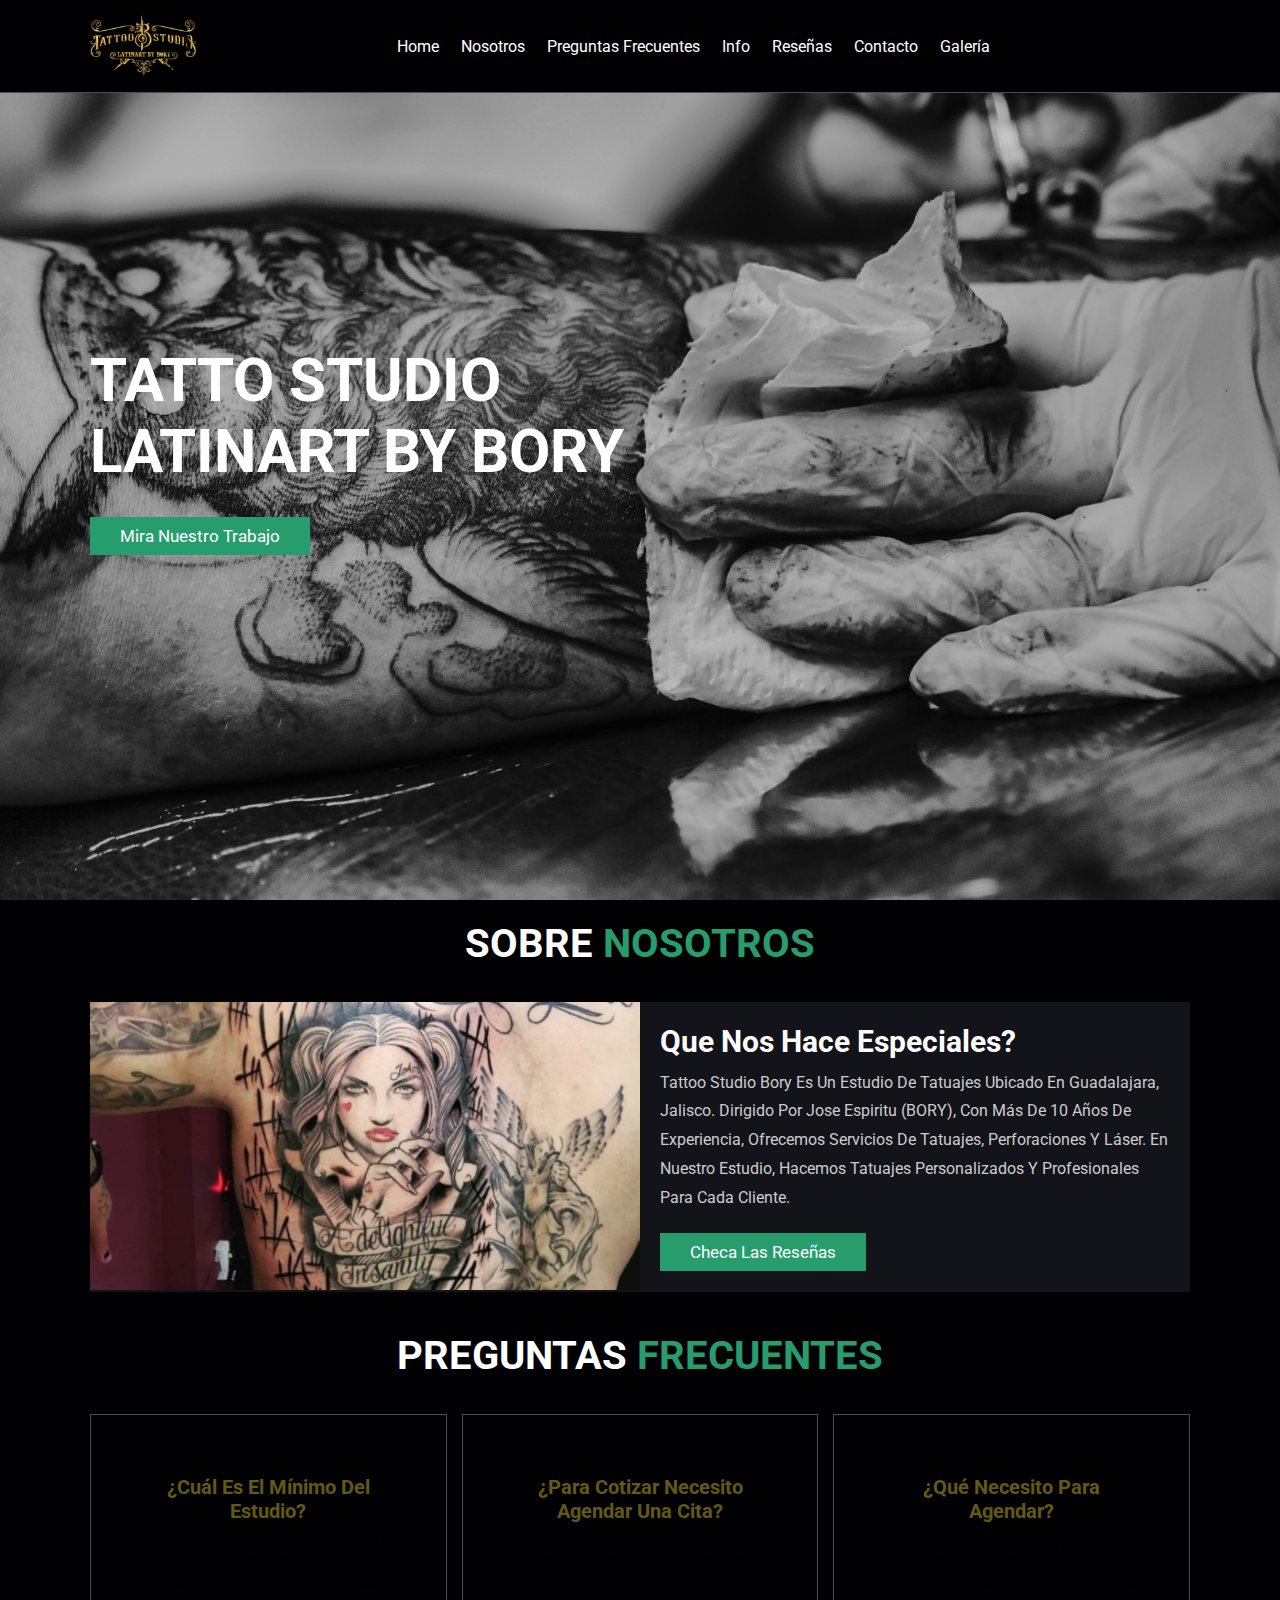
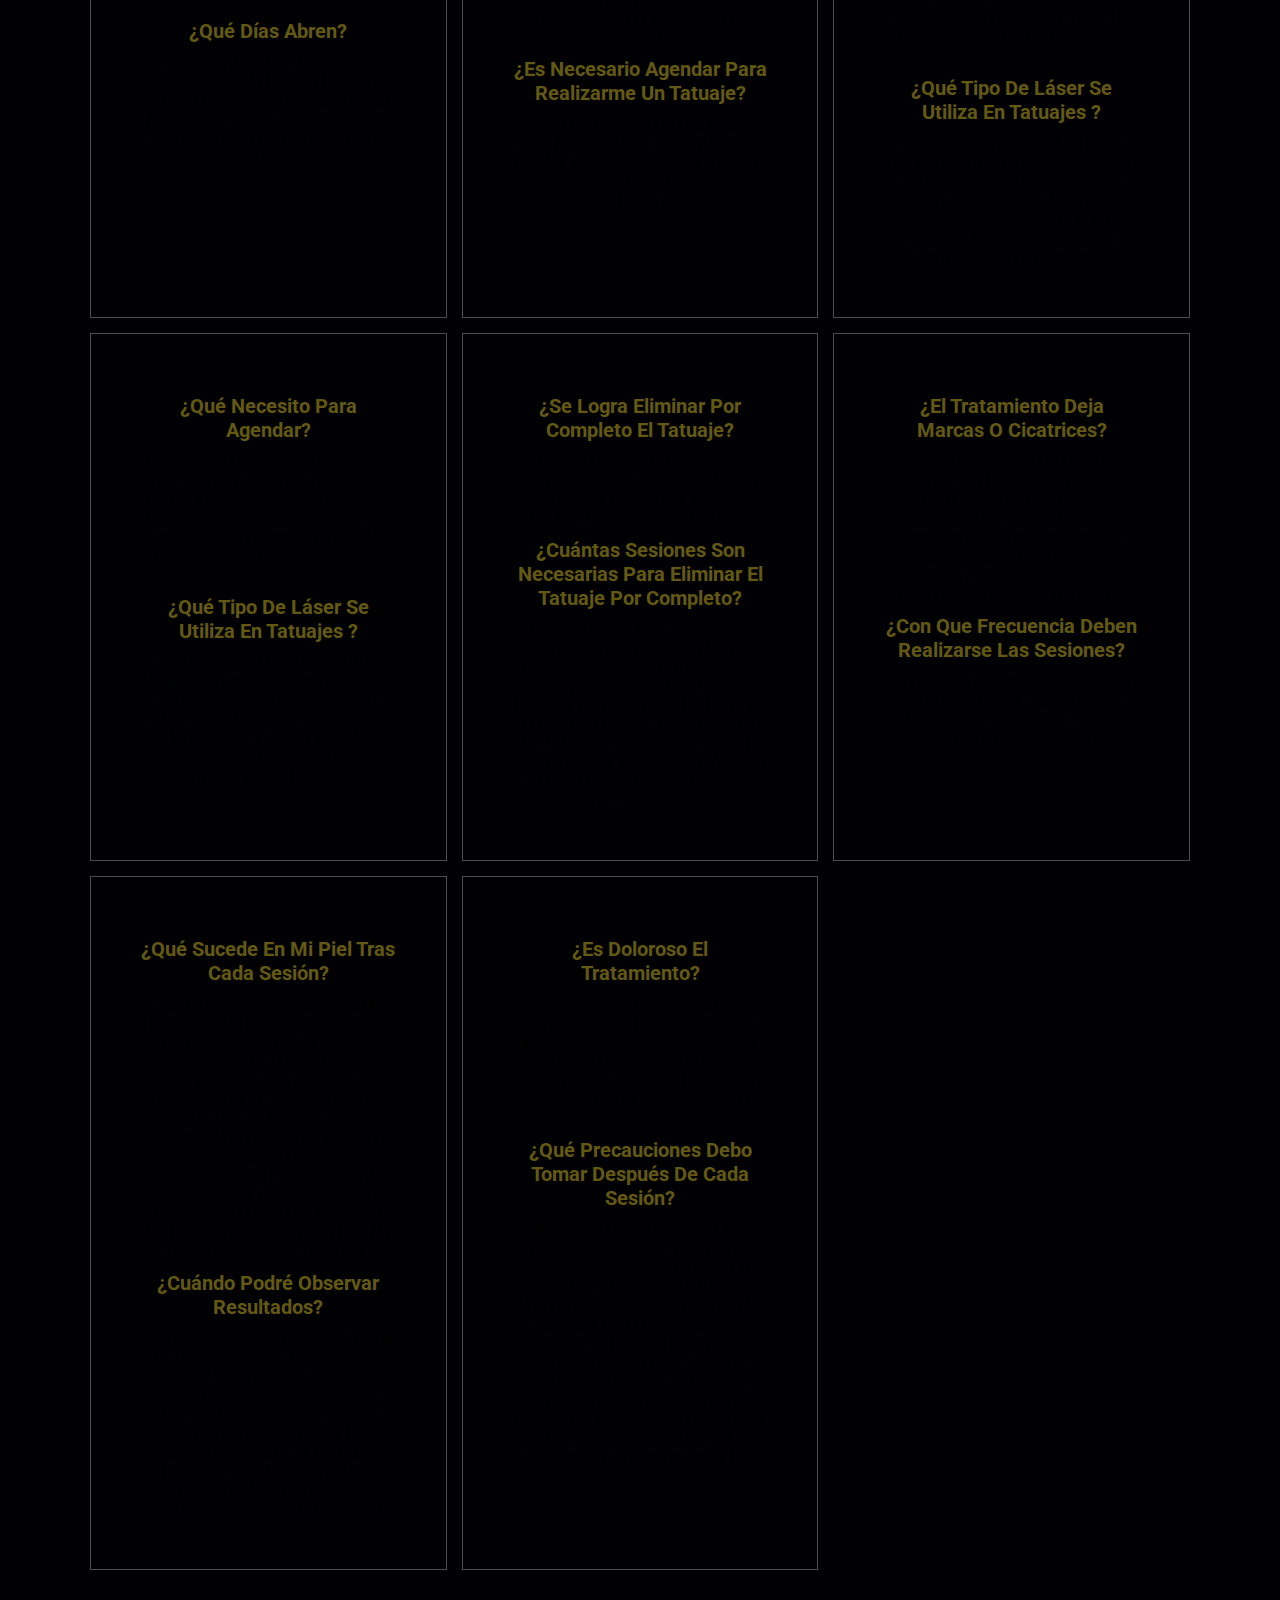
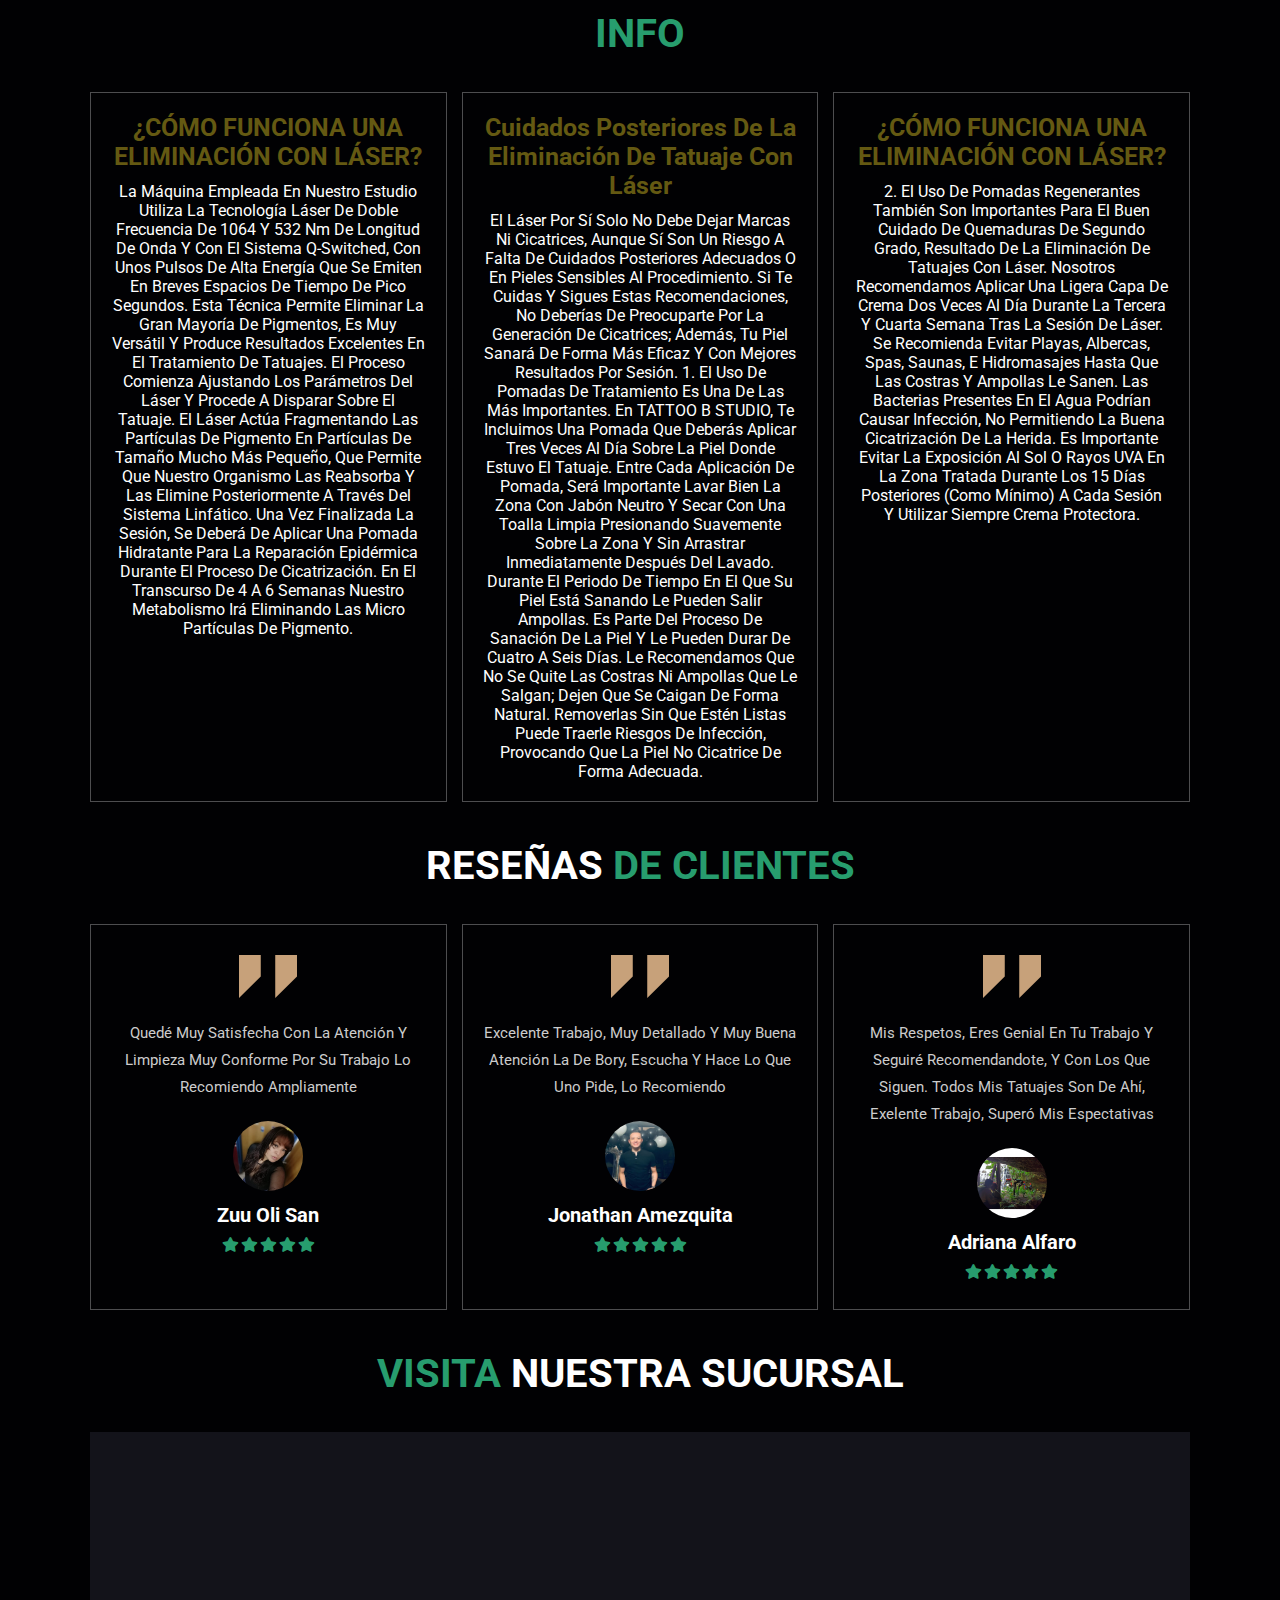
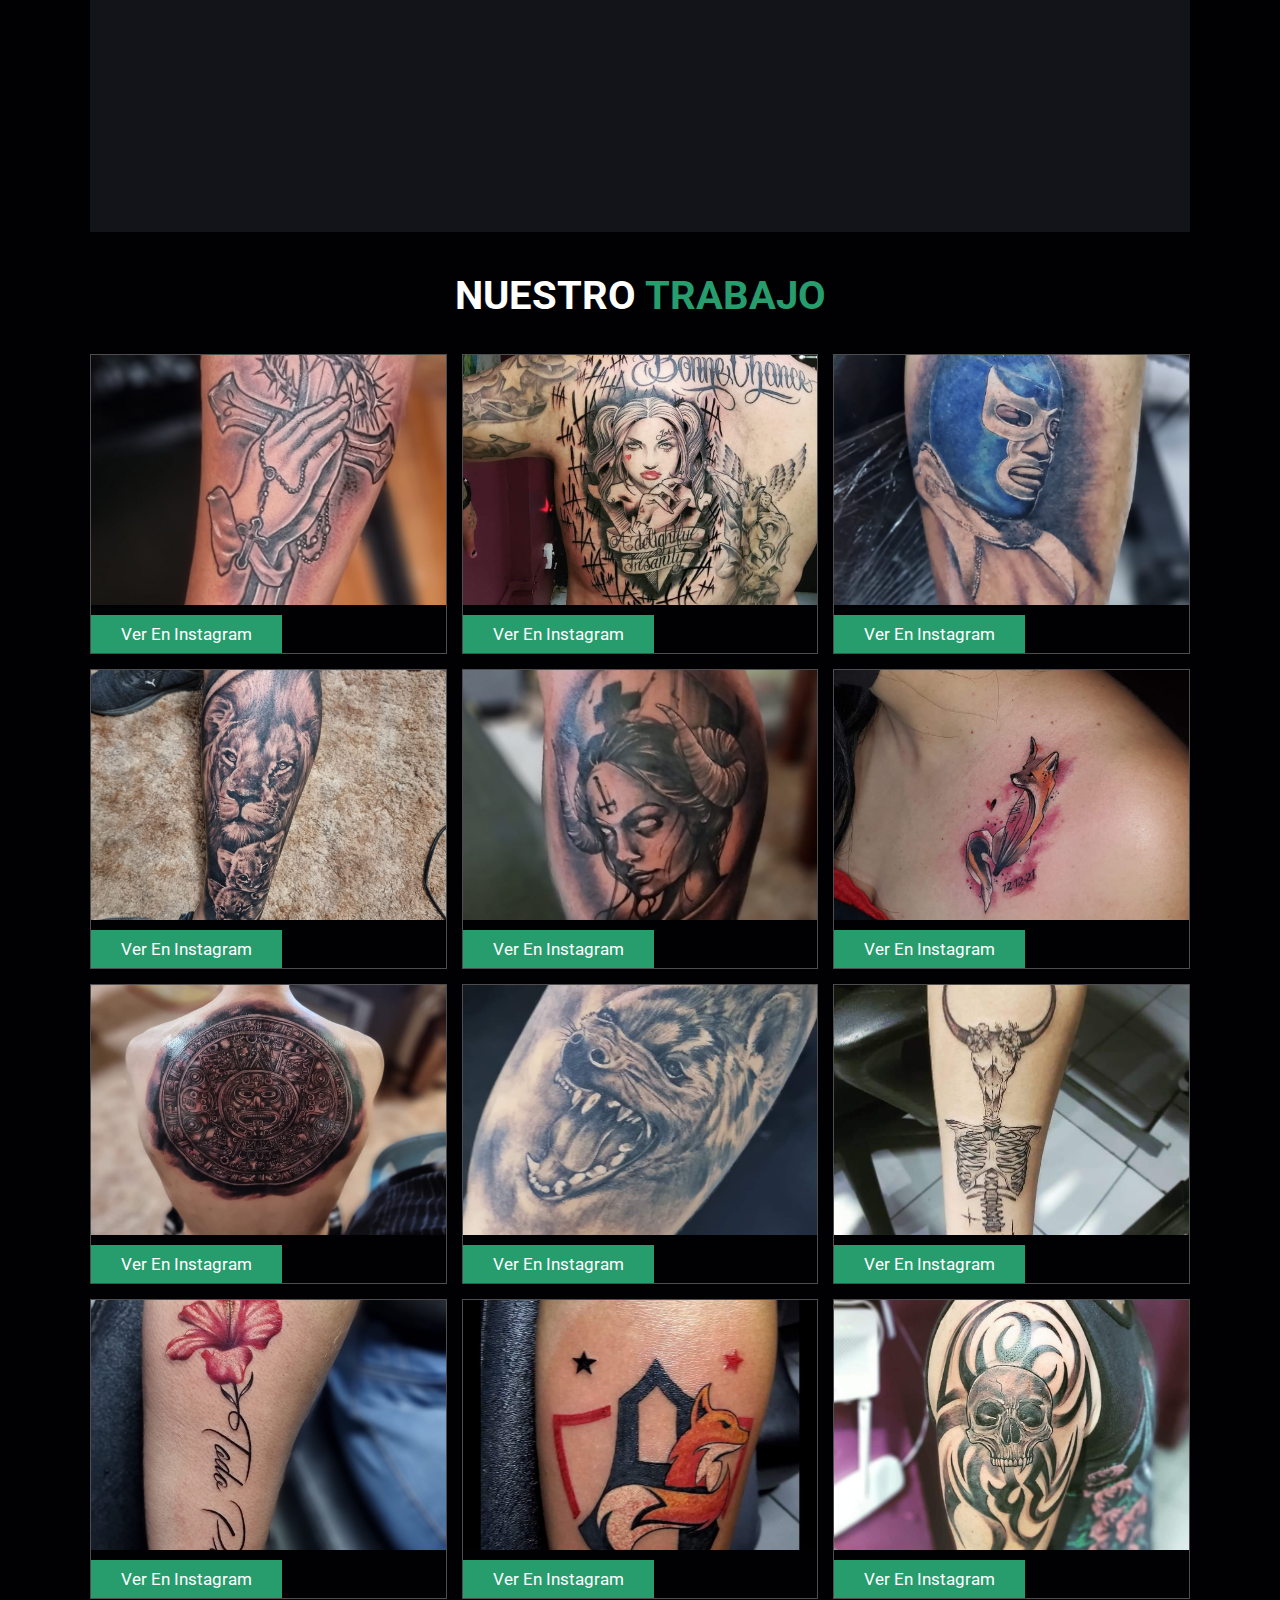
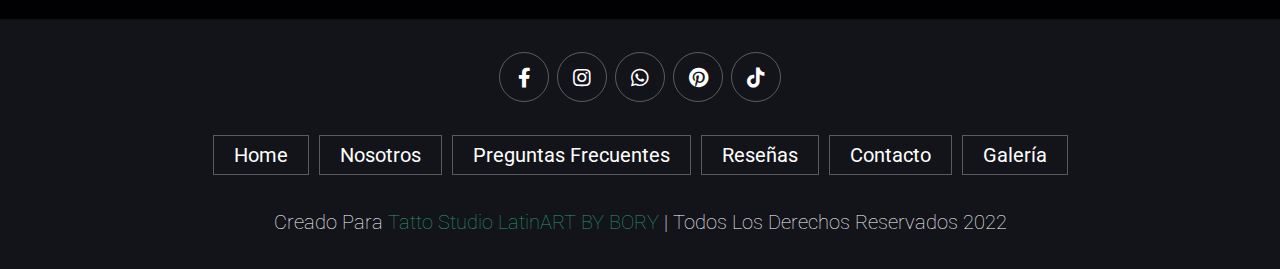
==== commit ab6a890b: "info" ====
--- a/index.html
+++ b/index.html
@@ -9,9 +9,12 @@
 
     <!-- font awesome cdn link  -->
     <link rel="stylesheet" href="https://cdnjs.cloudflare.com/ajax/libs/font-awesome/5.15.4/css/all.min.css">
+    
 
     <!-- custom css file link  -->
     <link rel="stylesheet" href="css/style.css">
+    
+    
 
 </head>
 <body>
@@ -28,7 +31,7 @@
         <a href="#home">home</a>
         <a href="#about">Nosotros</a>
         <a href="#menu">Preguntas frecuentes</a>
-        
+        <a href="#products">Info</a>
         <a href="#review">Reseñas</a>
         <a href="#contact">contacto</a>
         <a href="#blogs">galería</a>
@@ -255,6 +258,71 @@
 
 
 <!-- menu section ends -->
+
+<section class="products" id="products">
+
+    <h1 class="heading">  <span>Info</span> </h1>
+
+    <div class="box-container">
+
+        <div class="box">
+            
+            
+            <div class="content">
+                <h3 style="color:rgb(100, 89, 18)">¿CÓMO FUNCIONA UNA ELIMINACIÓN CON LÁSER?</h3>
+                
+            </div>
+            <br>
+            <p style="color: white; font-size: 16px;"> La máquina empleada en nuestro estudio utiliza la tecnología láser de doble frecuencia de 1064 y 532 nm de longitud de onda y con el sistema Q-switched, con unos pulsos de alta energía que se emiten en breves espacios de tiempo de pico segundos. Esta técnica permite eliminar la gran mayoría de pigmentos, es muy versátil y produce resultados excelentes en el tratamiento de tatuajes. 
+                El proceso comienza ajustando los parámetros del láser y procede a disparar sobre el tatuaje. El láser actúa fragmentando las partículas de pigmento en partículas de tamaño mucho más pequeño, que permite que nuestro organismo las reabsorba y las elimine posteriormente a través del sistema linfático. 
+                Una vez finalizada la sesión, se deberá de aplicar una pomada hidratante para la reparación epidérmica durante el proceso de cicatrización. En el transcurso de 4 a 6 semanas nuestro metabolismo irá eliminando las micro partículas de pigmento.
+            </p>
+        </div>
+
+        <div class="box">
+            
+            
+            <div class="content">
+                <h3 style="color:rgb(100, 89, 18)">Cuidados Posteriores de la Eliminación de Tatuaje con Láser
+                </h3>
+                
+            </div>
+            <br>
+            <p style="color: white; font-size: 16px;"> El láser por sí solo no debe dejar marcas ni cicatrices, aunque sí son un riesgo a falta de cuidados posteriores adecuados o en pieles sensibles al procedimiento. Si te cuidas y sigues estas recomendaciones, no deberías de preocuparte por la generación de cicatrices; además, tu piel sanará de forma más eficaz y con mejores resultados por sesión. 
+
+
+
+ 
+                1. El uso de pomadas de tratamiento es una de las más importantes. En TATTOO B STUDIO, te incluimos una pomada que deberás aplicar tres veces al día sobre la piel donde estuvo el tatuaje. Entre cada aplicación de pomada, será importante lavar bien la zona con jabón neutro y secar con una toalla limpia presionando suavemente sobre la zona y sin arrastrar inmediatamente después del lavado. 
+                
+                
+                
+                Durante el periodo de tiempo en el que su piel está sanando le pueden salir ampollas. Es parte del proceso de sanación de la piel y le pueden durar de cuatro a seis días. Le recomendamos que no se quite las costras ni ampollas que le salgan; dejen que se caigan de forma natural. Removerlas sin que estén listas puede traerle riesgos de infección, provocando que la piel no cicatrice de forma adecuada.
+                
+            </p>
+        </div>
+
+        <div class="box">
+            
+            
+            <div class="content">
+                <h3 style="color:rgb(100, 89, 18)">¿CÓMO FUNCIONA UNA ELIMINACIÓN CON LÁSER?</h3>
+                
+            </div>
+            <br>
+            <p style="color: white; font-size: 16px;">2. El uso de pomadas regenerantes también son importantes para el buen cuidado de quemaduras de segundo grado, resultado de la eliminación de tatuajes con láser. Nosotros recomendamos aplicar una ligera capa de crema dos veces al día durante la tercera y cuarta semana tras la sesión de láser. 
+
+
+
+                Se recomienda evitar playas, albercas, spas, saunas, e hidromasajes hasta que las costras y ampollas le sanen. Las bacterias presentes en el agua podrían causar infección, no permitiendo la buena cicatrización de la herida.
+                Es importante evitar la exposición al sol o rayos UVA en la zona tratada durante los 15 días posteriores (como mínimo) a cada sesión y utilizar siempre crema protectora.
+                
+            </p>
+        </div>
+
+    </div>
+
+</section>
 
 
 
@@ -348,7 +416,7 @@
             </div>
             <div class="content">
                 
-                <a href="#" class="btn">Ver en Instagram</a>
+                <a href="https://www.instagram.com/boryespiritu/?hl=es" class="btn">Ver en Instagram</a>
             </div>
         </div>
 
@@ -358,7 +426,7 @@
             </div>
             <div class="content">
                
-                <a href="#" class="btn">Ver en Instagram</a>
+                <a href="https://www.instagram.com/boryespiritu/?hl=es" class="btn">Ver en Instagram</a>
             </div>
         </div>
 
@@ -368,7 +436,7 @@
             </div>
             <div class="content">
                 
-                <a href="#" class="btn">Ver en Instagram</a>
+                <a href="https://www.instagram.com/boryespiritu/?hl=es" class="btn">Ver en Instagram</a>
             </div>
         </div>
 
@@ -378,7 +446,7 @@
             </div>
             <div class="content">
                 
-                <a href="#" class="btn">Ver en Instagram</a>
+                <a href="https://www.instagram.com/boryespiritu/?hl=es" class="btn">Ver en Instagram</a>
             </div>
         </div>
 
@@ -388,7 +456,7 @@
             </div>
             <div class="content">
                 
-                <a href="#" class="btn">Ver en Instagram</a>
+                <a href="https://www.instagram.com/boryespiritu/?hl=es" class="btn">Ver en Instagram</a>
             </div>
         </div>
 
@@ -398,7 +466,7 @@
             </div>
             <div class="content">
                 
-                <a href="#" class="btn">Ver en Instagram</a>
+                <a href="https://www.instagram.com/boryespiritu/?hl=es" class="btn">Ver en Instagram</a>
             </div>
         </div>
 
@@ -408,7 +476,7 @@
             </div>
             <div class="content">
                 
-                <a href="#" class="btn">Ver en Instagram</a>
+                <a href="https://www.instagram.com/boryespiritu/?hl=es" class="btn">Ver en Instagram</a>
             </div>
         </div>
 
@@ -416,21 +484,46 @@
             <div class="image">
                 <img src="images/PHOTO-2022-10-07-12-33-28 (3).jpg" alt="">
             </div>
-            <a href="#" class="btn">Ver en Instagram</a>
+            <a href="https://www.instagram.com/boryespiritu/?hl=es" class="btn">Ver en Instagram</a>
         </div>
 
         <div class="box">
             <div class="image">
                 <img src="images/PHOTO-2022-10-07-12-33-28.jpg" alt="">
             </div>
-            <a href="#" class="btn">Ver en Instagram</a>
-        </div>
-
-        
-
-    </div>
-
-</section>
+            <a href="https://www.instagram.com/boryespiritu/?hl=es" class="btn">Ver en Instagram</a>
+        </div>
+
+        <div class="box">
+            <div class="image">
+                <img src="images/rosa.jpg" alt="">
+            </div>
+            <a href="https://www.instagram.com/boryespiritu/?hl=es" class="btn">Ver en Instagram</a>
+        </div>
+
+        <div class="box">
+            <div class="image">
+                <img src="images/atals.jpg" alt="">
+            </div>
+            <a href="https://www.instagram.com/boryespiritu/?hl=es" class="btn">Ver en Instagram</a>
+        </div>
+
+        <div class="box">
+            <div class="image">
+                <img src="images/calavera.jpg" alt="">
+            </div>
+            <a href="https://www.instagram.com/boryespiritu/?hl=es" class="btn">Ver en Instagram</a>
+        </div>
+
+        
+
+        
+
+    </div>
+
+</section>
+
+
 
 <!-- blogs section ends -->
 
@@ -441,19 +534,20 @@
     <div class="share">
         <a href="https://web.facebook.com/borytattoo" class="fab fa-facebook-f"></a>
         
-        <a href="#" class="fab fa-instagram"></a>
+        <a href="https://www.instagram.com/boryespiritu/?hl=es" class="fab fa-instagram"></a>
         <a href="https://api.whatsapp.com/send?phone=523312206933&text=Hola,%20quisera%20pedir%20informes." class="fab fa-whatsapp"></a>
-        <a href="#" class="fab fa-pinterest"></a>
+        <a href="https://www.pinterest.com.mx/borytattoostudi/_created/" class="fab fa-pinterest"></a>
+        <a href="https://www.tiktok.com/@boryespiritu" class="fab fa-tiktok"></a>
     </div>
 
     <div class="links">
-        <a href="#">home</a>
-        <a href="#">nosotros</a>
-        
-        
-        <a href="#">reseñas</a>
-        <a href="#">contacto</a>
-        <a href="#">galería</a>
+        <a href="#home">home</a>
+        <a href="#about">Nosotros</a>
+        <a href="#menu">Preguntas frecuentes</a>
+        
+        <a href="#review">Reseñas</a>
+        <a href="#contact">contacto</a>
+        <a href="#blogs">galería</a>
     </div>
 
     <div class="credit">creado para <span>Tatto Studio latinART BY BORY</span> | todos los derechos reservados 2022</div>
--- a/css/style.css
+++ b/css/style.css
@@ -613,4 +613,6 @@
         font-size: 50%;
     }
 
-}+}
+
+
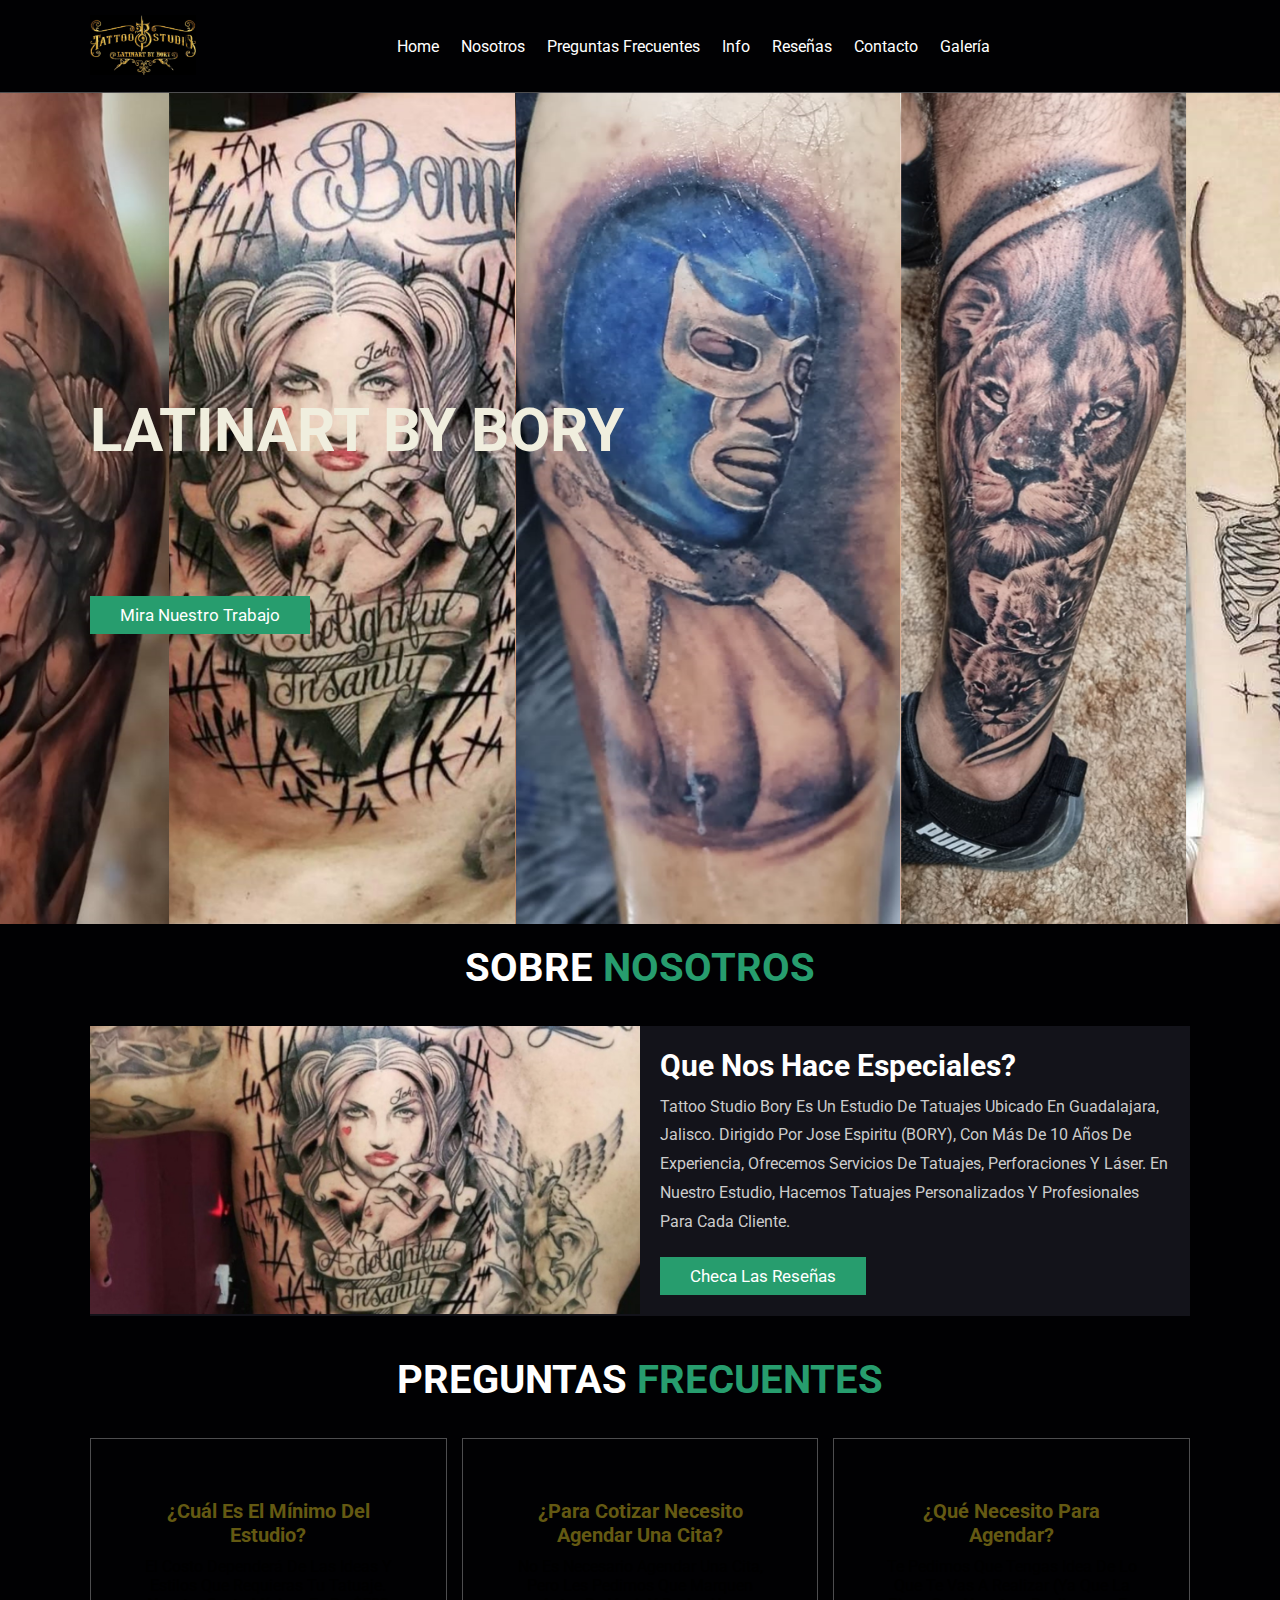
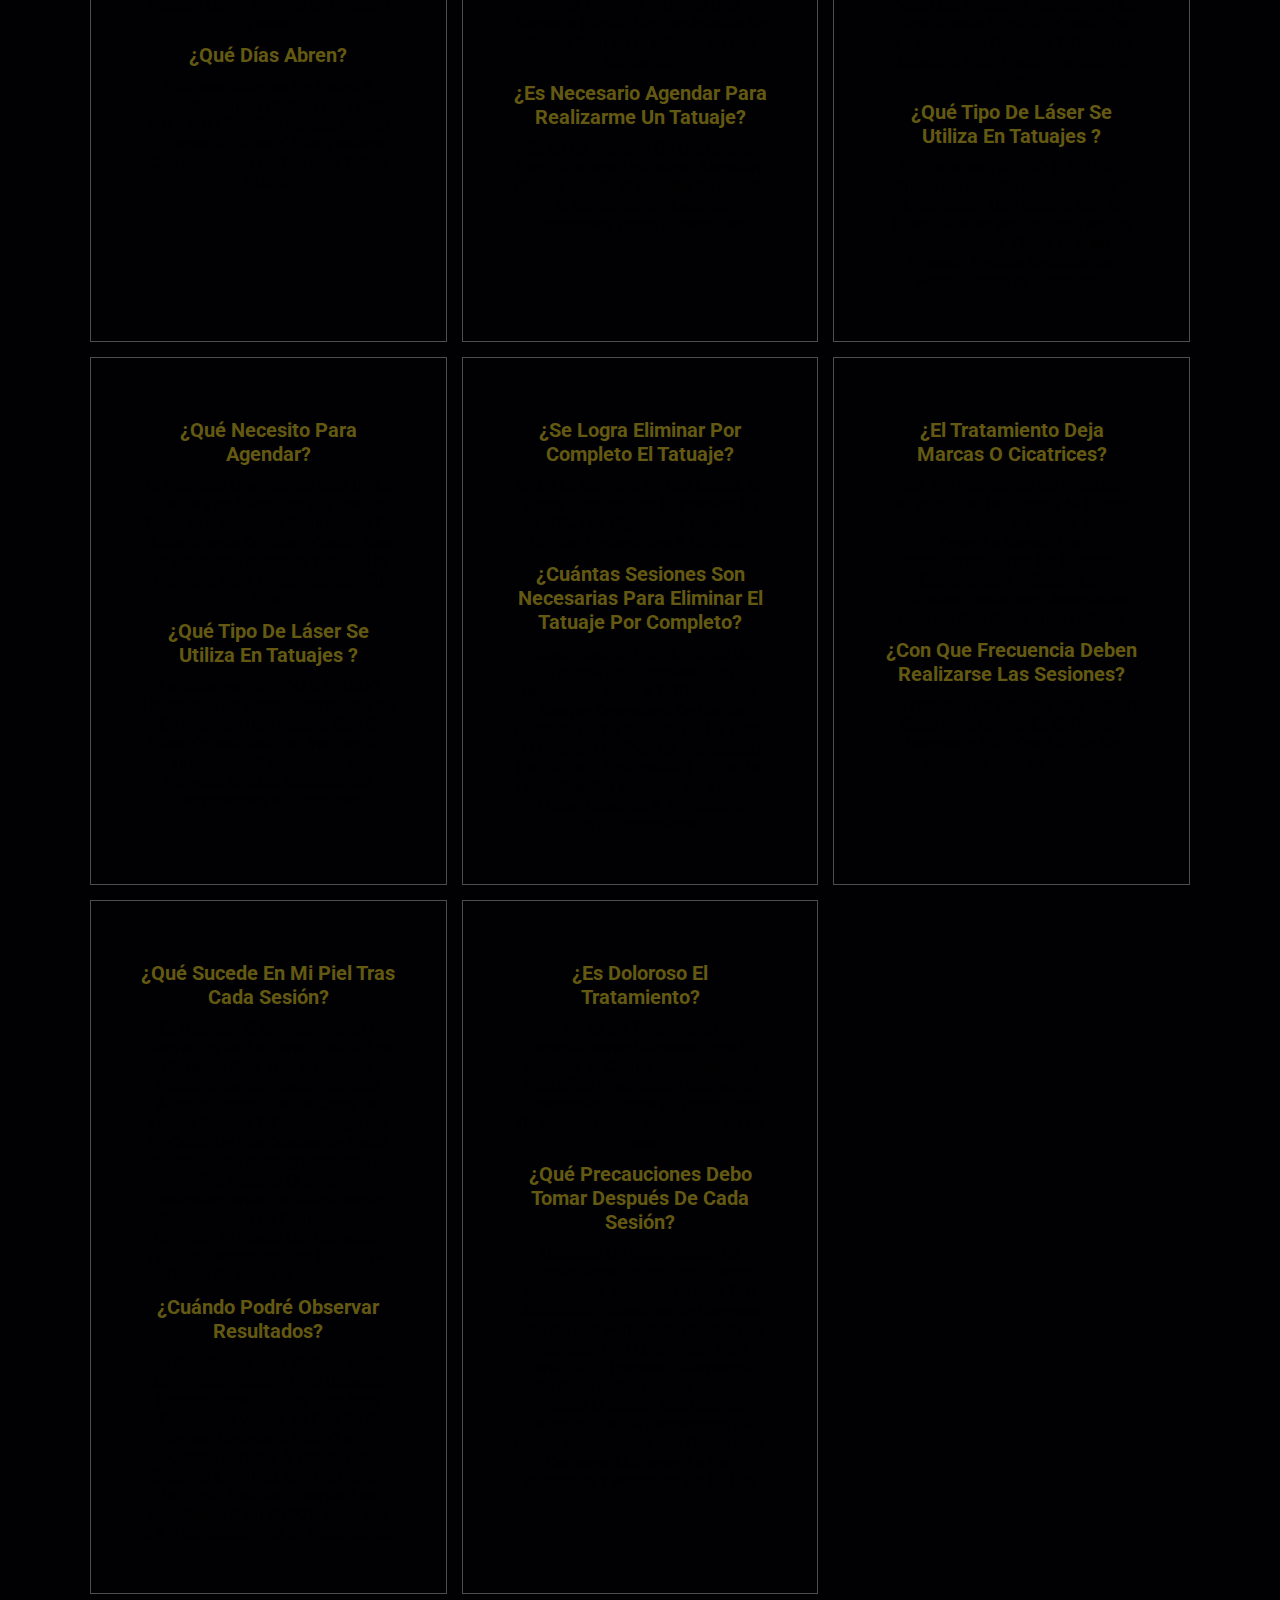
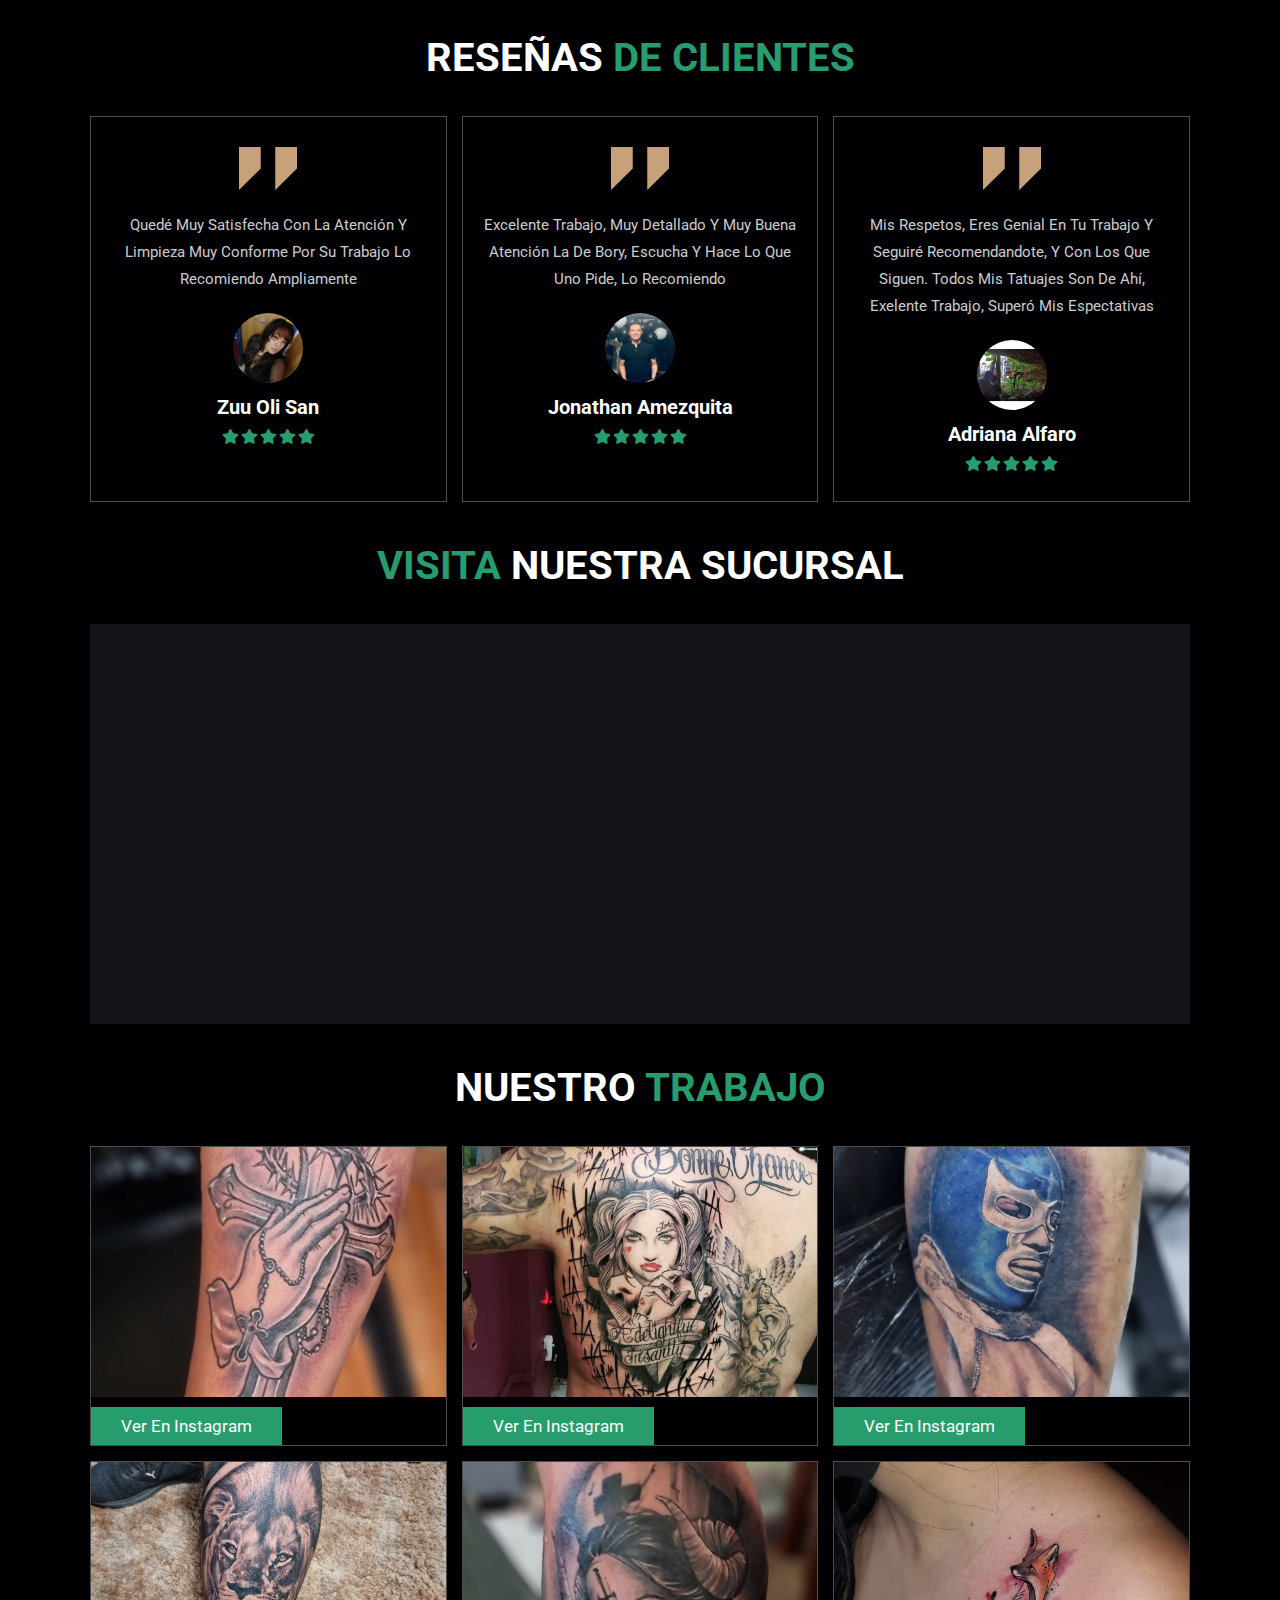
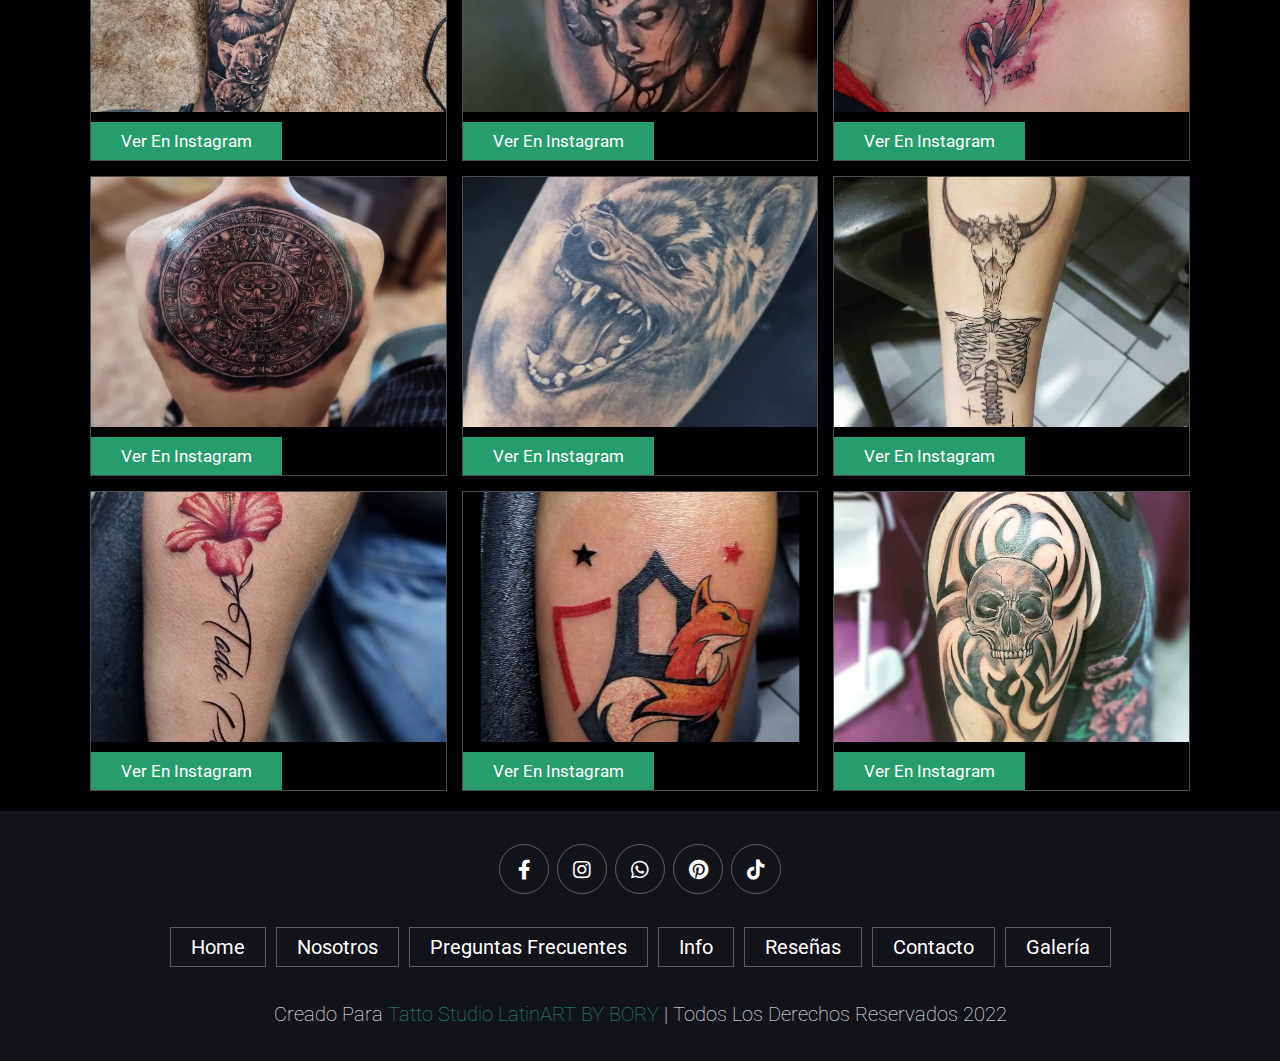
==== commit d624ab81: "infor" ====
--- a/index.html
+++ b/index.html
@@ -31,7 +31,7 @@
         <a href="#home">home</a>
         <a href="#about">Nosotros</a>
         <a href="#menu">Preguntas frecuentes</a>
-        <a href="#products">Info</a>
+        <a href="./pages/info.html">Info</a>
         <a href="#review">Reseñas</a>
         <a href="#contact">contacto</a>
         <a href="#blogs">galería</a>
@@ -85,16 +85,22 @@
 
 </header>
 
+<h1>latinart</h1>
+
 <!-- header section ends -->
 
 <!-- home section starts  -->
 
 <section class="home" id="home">
+    
 
     <div class="content">
-        <h3 style="color: rgb(255, 255, 255)">TATTO STUDIO LATINART BY BORY</h3>
-        <p></p>
-        <a href="#blogs" class="btn" s>Mira nuestro trabajo</a>
+        <p></p><p></p><p></p><p></p>
+        <h3 style="color:rgb(240, 238, 222)">LATINART BY BORY</h3>
+        <p></p><p></p><p></p><p></p><p></p><p></p>
+        <a href="#blogs" class="btn">Mira nuestro trabajo</a>
+        
+        
     </div>
 
 </section>
@@ -259,70 +265,6 @@
 
 <!-- menu section ends -->
 
-<section class="products" id="products">
-
-    <h1 class="heading">  <span>Info</span> </h1>
-
-    <div class="box-container">
-
-        <div class="box">
-            
-            
-            <div class="content">
-                <h3 style="color:rgb(100, 89, 18)">¿CÓMO FUNCIONA UNA ELIMINACIÓN CON LÁSER?</h3>
-                
-            </div>
-            <br>
-            <p style="color: white; font-size: 16px;"> La máquina empleada en nuestro estudio utiliza la tecnología láser de doble frecuencia de 1064 y 532 nm de longitud de onda y con el sistema Q-switched, con unos pulsos de alta energía que se emiten en breves espacios de tiempo de pico segundos. Esta técnica permite eliminar la gran mayoría de pigmentos, es muy versátil y produce resultados excelentes en el tratamiento de tatuajes. 
-                El proceso comienza ajustando los parámetros del láser y procede a disparar sobre el tatuaje. El láser actúa fragmentando las partículas de pigmento en partículas de tamaño mucho más pequeño, que permite que nuestro organismo las reabsorba y las elimine posteriormente a través del sistema linfático. 
-                Una vez finalizada la sesión, se deberá de aplicar una pomada hidratante para la reparación epidérmica durante el proceso de cicatrización. En el transcurso de 4 a 6 semanas nuestro metabolismo irá eliminando las micro partículas de pigmento.
-            </p>
-        </div>
-
-        <div class="box">
-            
-            
-            <div class="content">
-                <h3 style="color:rgb(100, 89, 18)">Cuidados Posteriores de la Eliminación de Tatuaje con Láser
-                </h3>
-                
-            </div>
-            <br>
-            <p style="color: white; font-size: 16px;"> El láser por sí solo no debe dejar marcas ni cicatrices, aunque sí son un riesgo a falta de cuidados posteriores adecuados o en pieles sensibles al procedimiento. Si te cuidas y sigues estas recomendaciones, no deberías de preocuparte por la generación de cicatrices; además, tu piel sanará de forma más eficaz y con mejores resultados por sesión. 
-
-
-
- 
-                1. El uso de pomadas de tratamiento es una de las más importantes. En TATTOO B STUDIO, te incluimos una pomada que deberás aplicar tres veces al día sobre la piel donde estuvo el tatuaje. Entre cada aplicación de pomada, será importante lavar bien la zona con jabón neutro y secar con una toalla limpia presionando suavemente sobre la zona y sin arrastrar inmediatamente después del lavado. 
-                
-                
-                
-                Durante el periodo de tiempo en el que su piel está sanando le pueden salir ampollas. Es parte del proceso de sanación de la piel y le pueden durar de cuatro a seis días. Le recomendamos que no se quite las costras ni ampollas que le salgan; dejen que se caigan de forma natural. Removerlas sin que estén listas puede traerle riesgos de infección, provocando que la piel no cicatrice de forma adecuada.
-                
-            </p>
-        </div>
-
-        <div class="box">
-            
-            
-            <div class="content">
-                <h3 style="color:rgb(100, 89, 18)">¿CÓMO FUNCIONA UNA ELIMINACIÓN CON LÁSER?</h3>
-                
-            </div>
-            <br>
-            <p style="color: white; font-size: 16px;">2. El uso de pomadas regenerantes también son importantes para el buen cuidado de quemaduras de segundo grado, resultado de la eliminación de tatuajes con láser. Nosotros recomendamos aplicar una ligera capa de crema dos veces al día durante la tercera y cuarta semana tras la sesión de láser. 
-
-
-
-                Se recomienda evitar playas, albercas, spas, saunas, e hidromasajes hasta que las costras y ampollas le sanen. Las bacterias presentes en el agua podrían causar infección, no permitiendo la buena cicatrización de la herida.
-                Es importante evitar la exposición al sol o rayos UVA en la zona tratada durante los 15 días posteriores (como mínimo) a cada sesión y utilizar siempre crema protectora.
-                
-            </p>
-        </div>
-
-    </div>
-
-</section>
 
 
 
@@ -544,7 +486,7 @@
         <a href="#home">home</a>
         <a href="#about">Nosotros</a>
         <a href="#menu">Preguntas frecuentes</a>
-        
+        <a href="./pages/info.html">Info</a>
         <a href="#review">Reseñas</a>
         <a href="#contact">contacto</a>
         <a href="#blogs">galería</a>
--- a/css/style.css
+++ b/css/style.css
@@ -208,7 +208,7 @@
     min-height: 100vh;
     display: flex;
     align-items: center;
-    background:url(../images/buho.jpg) no-repeat;
+    background:url(../images/cinco.png) no-repeat;
     background-size: cover;
     background-position: center;
 }
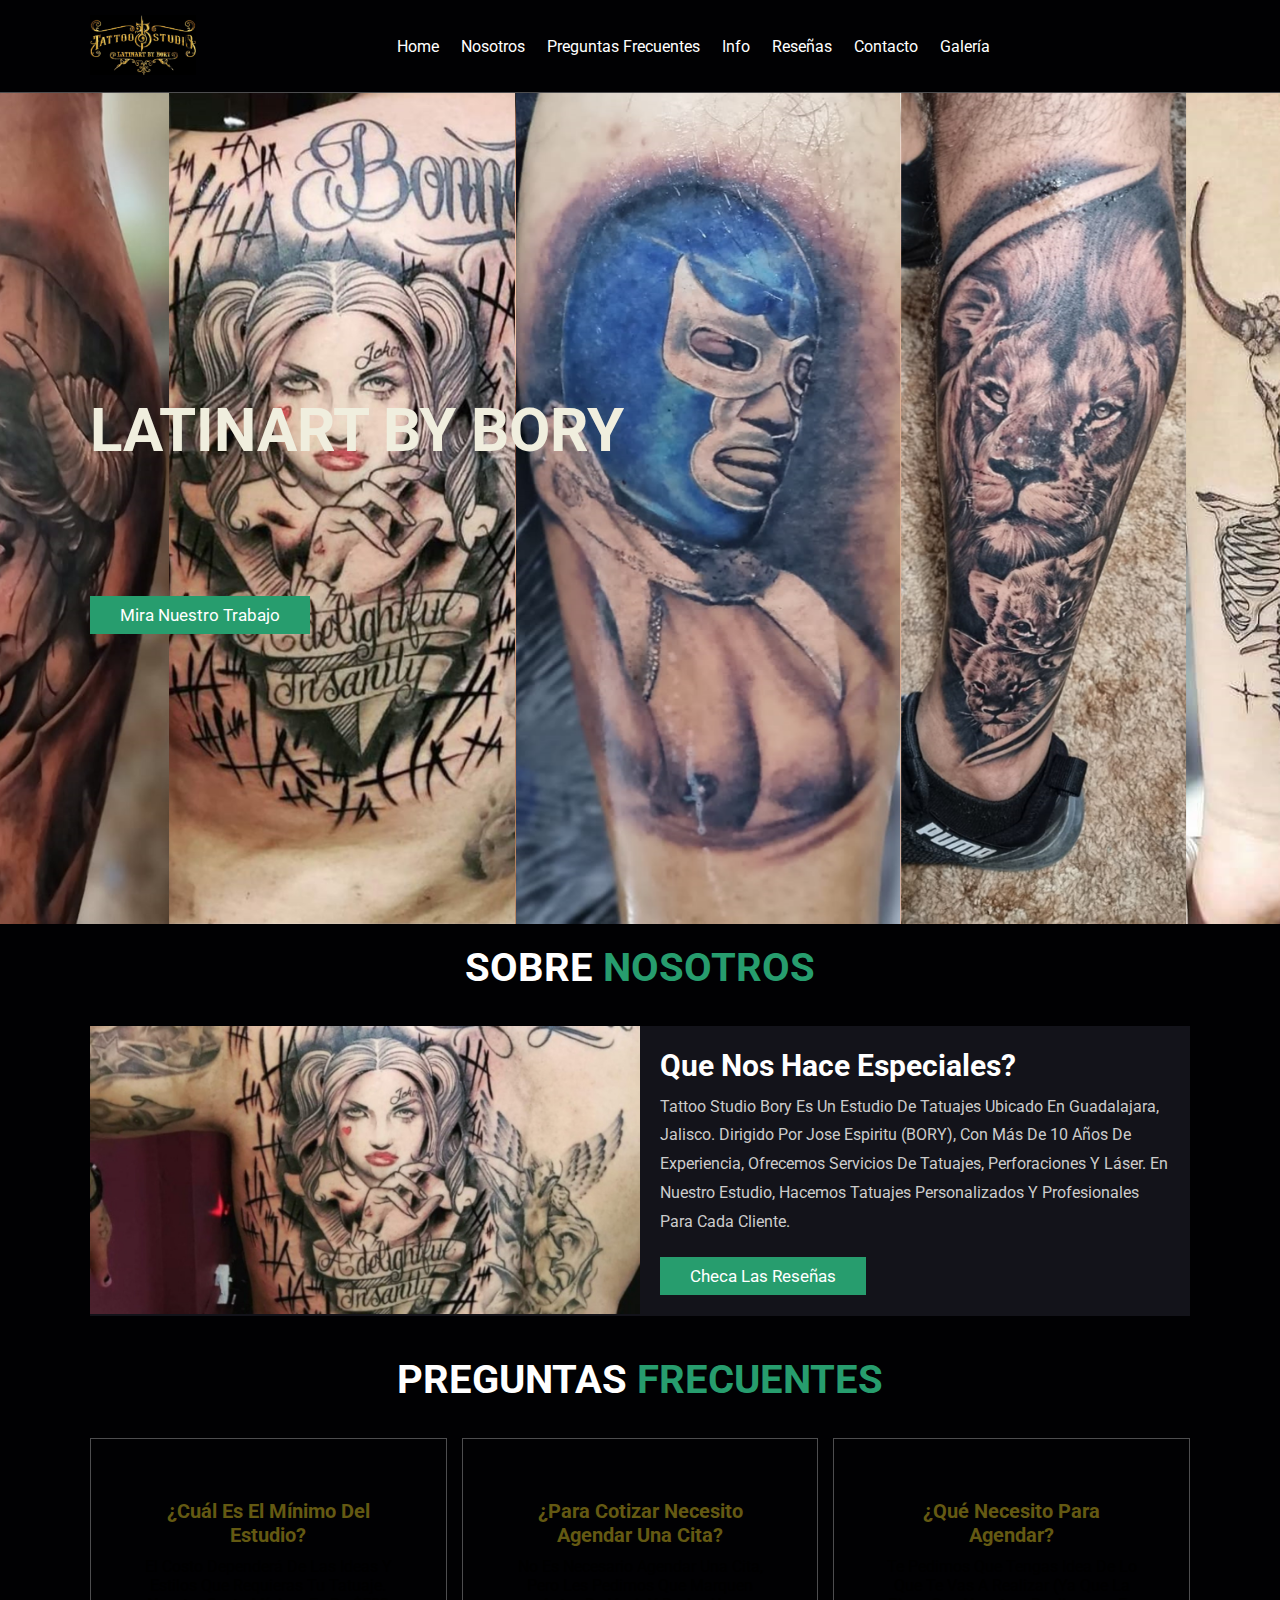
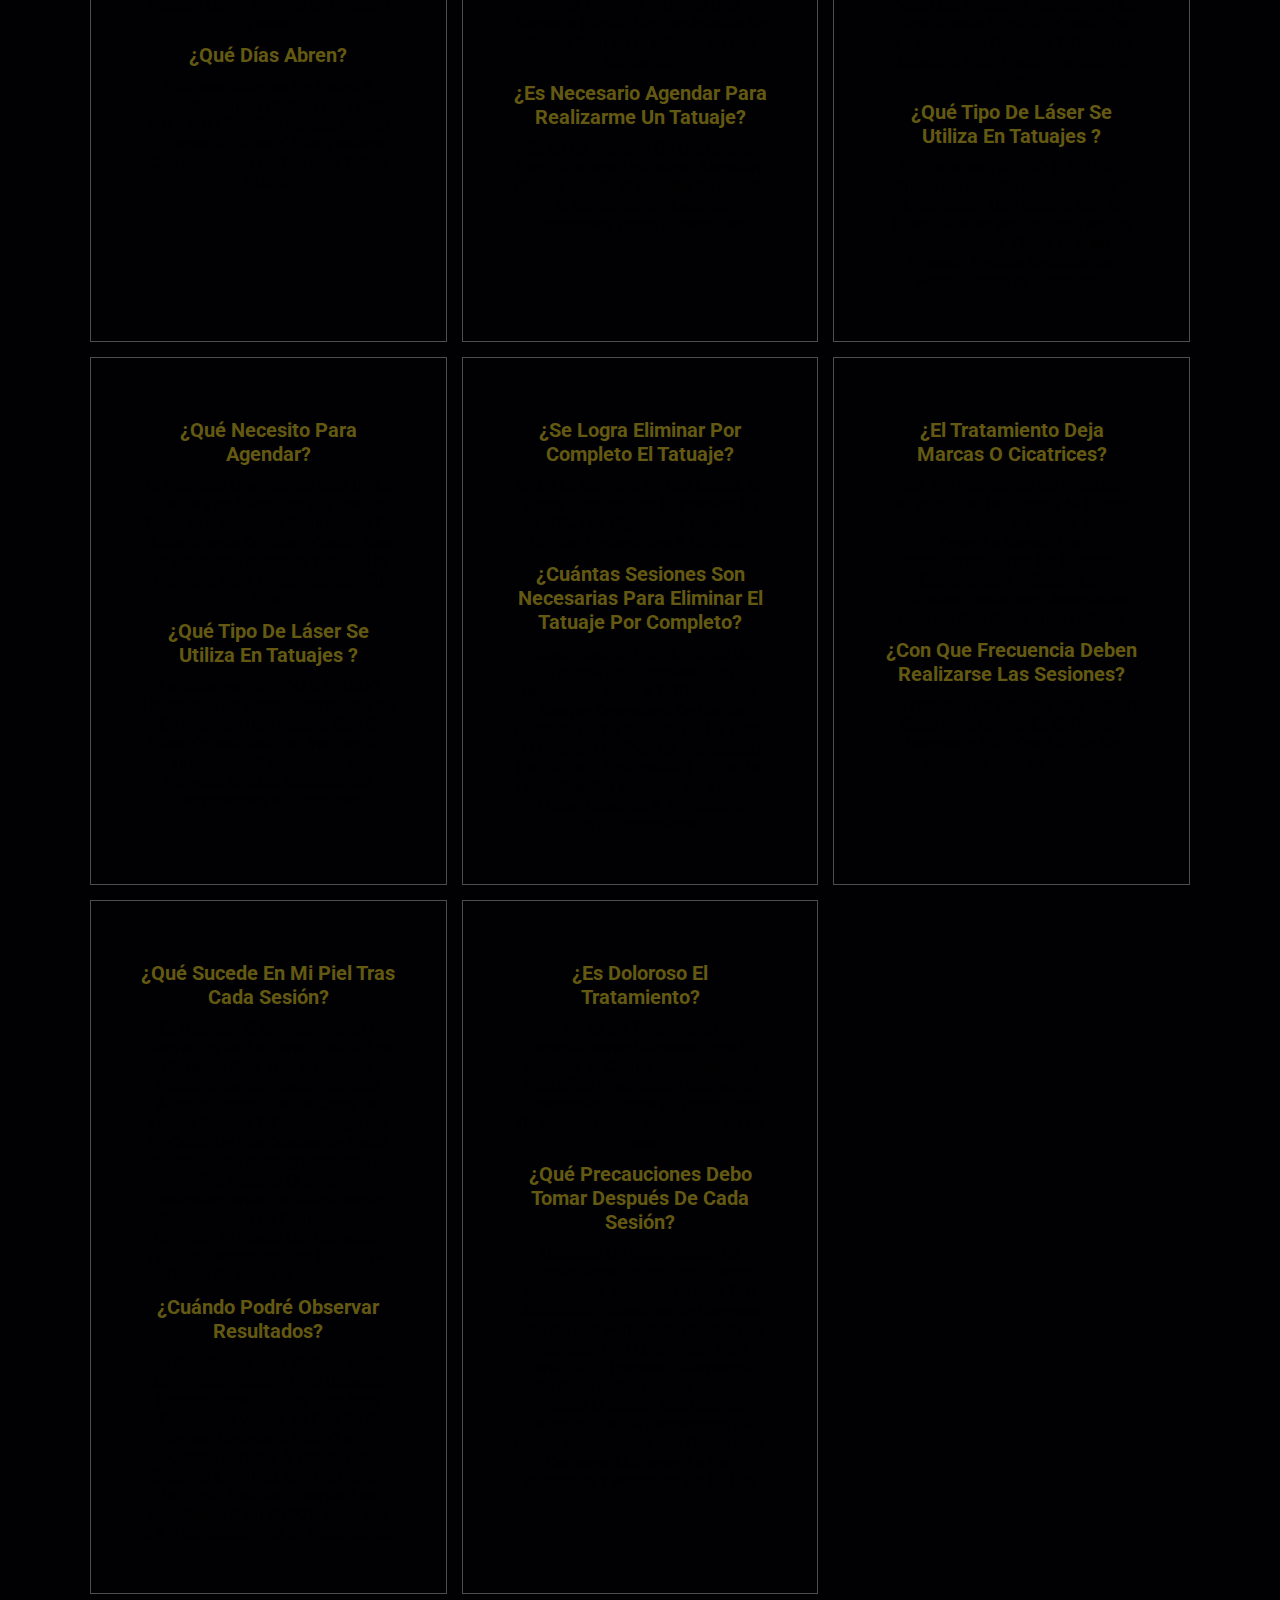
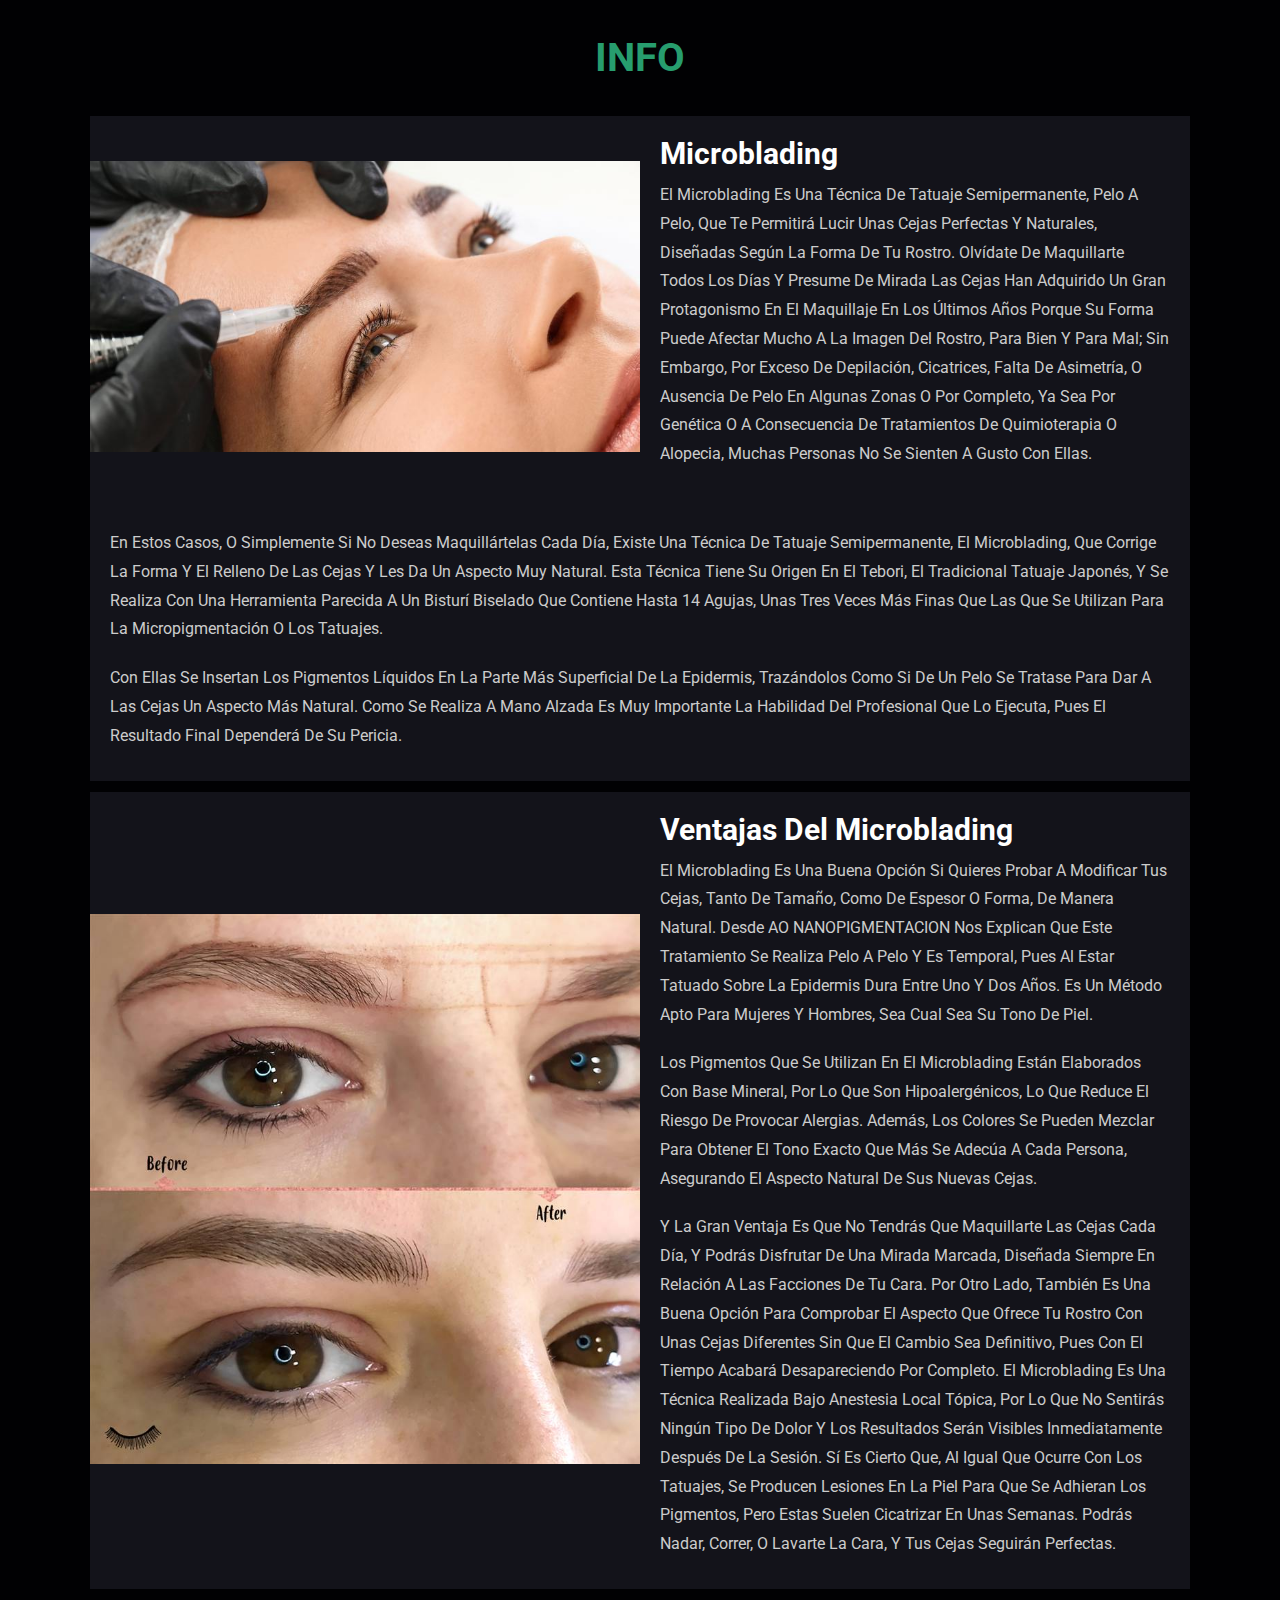
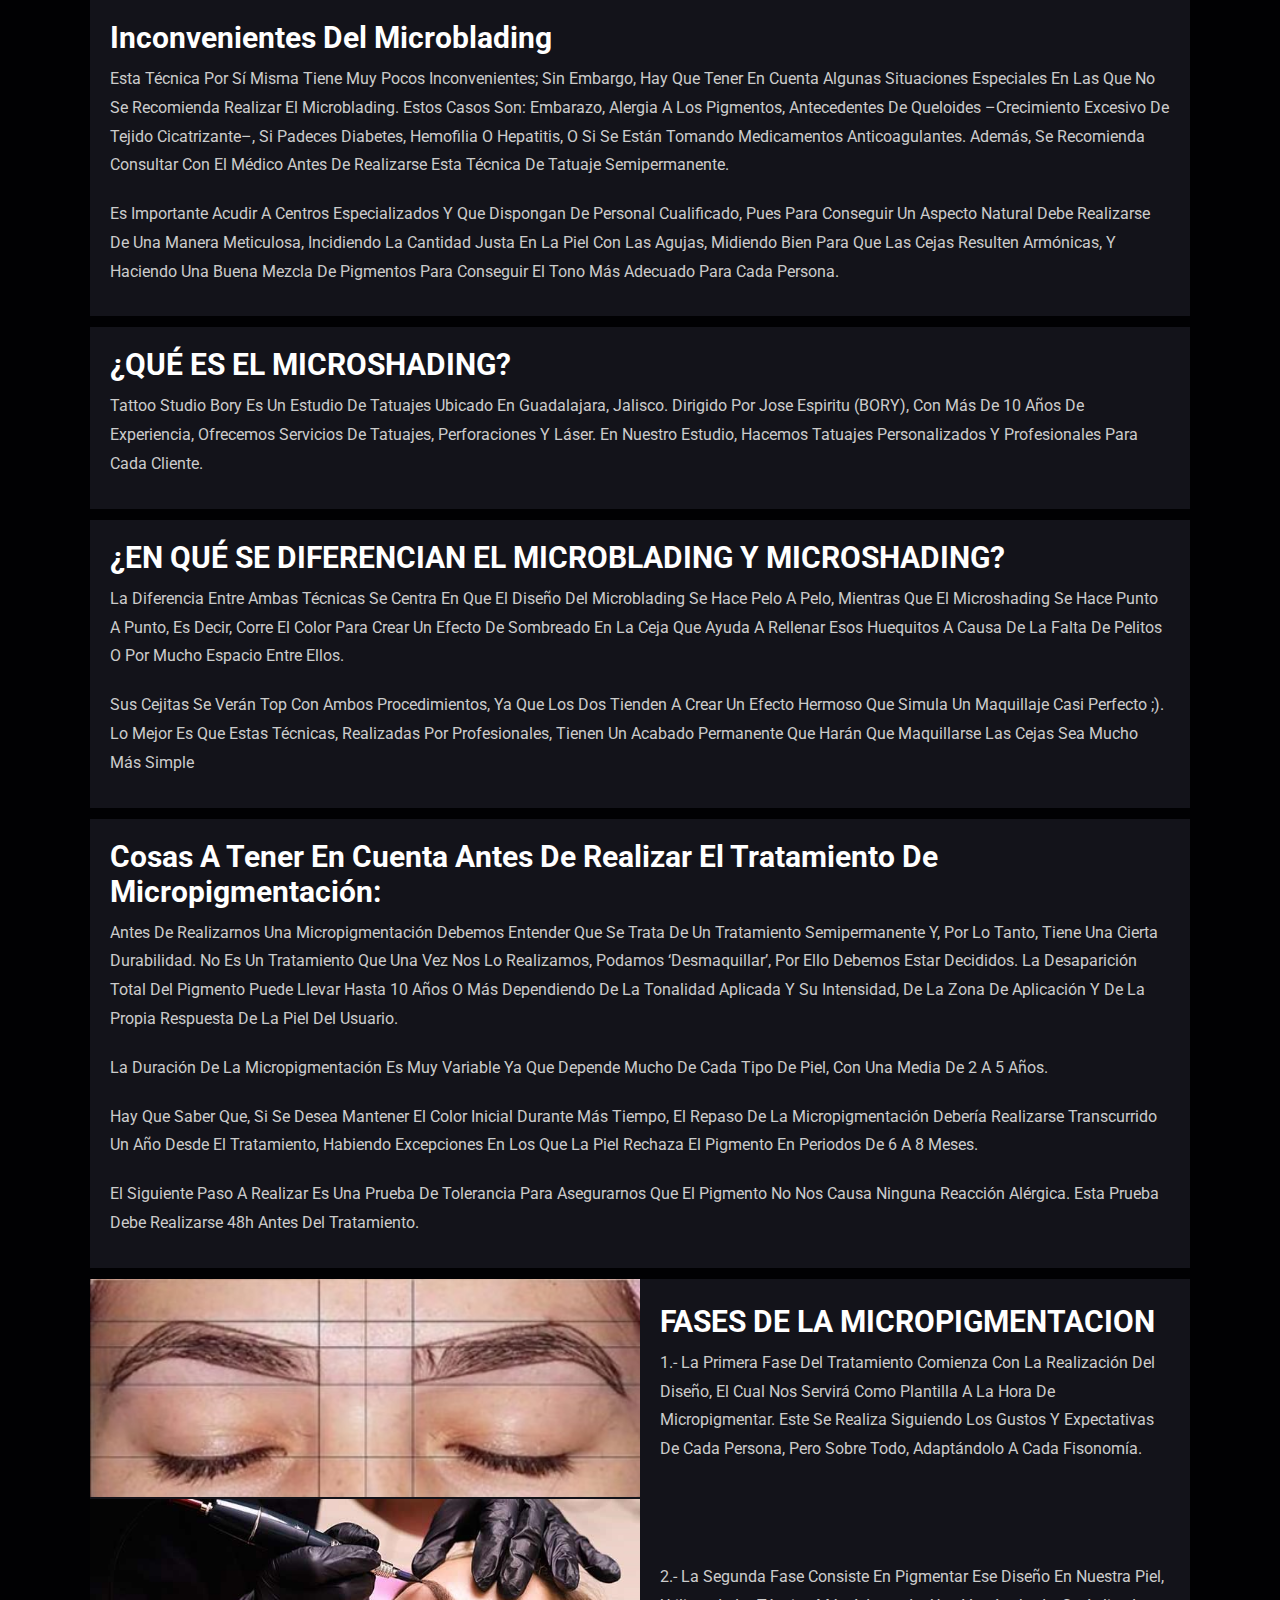
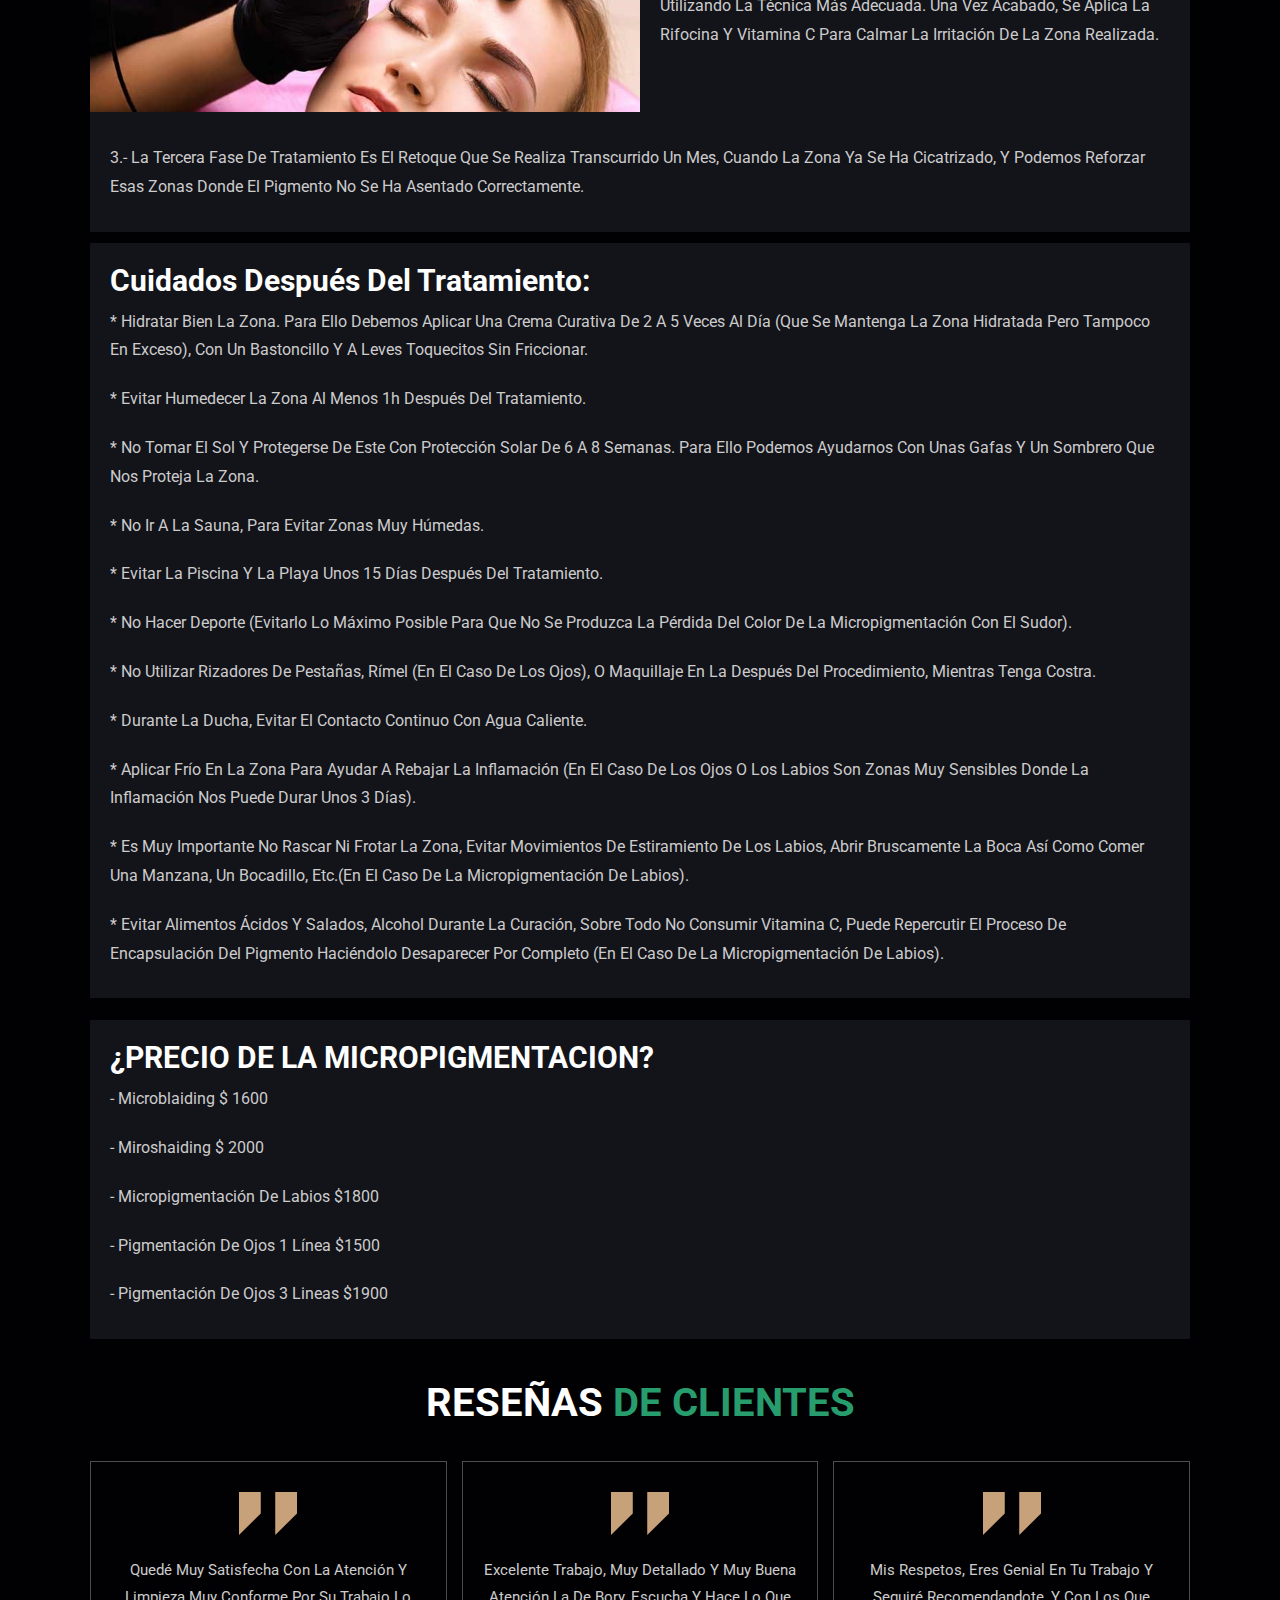
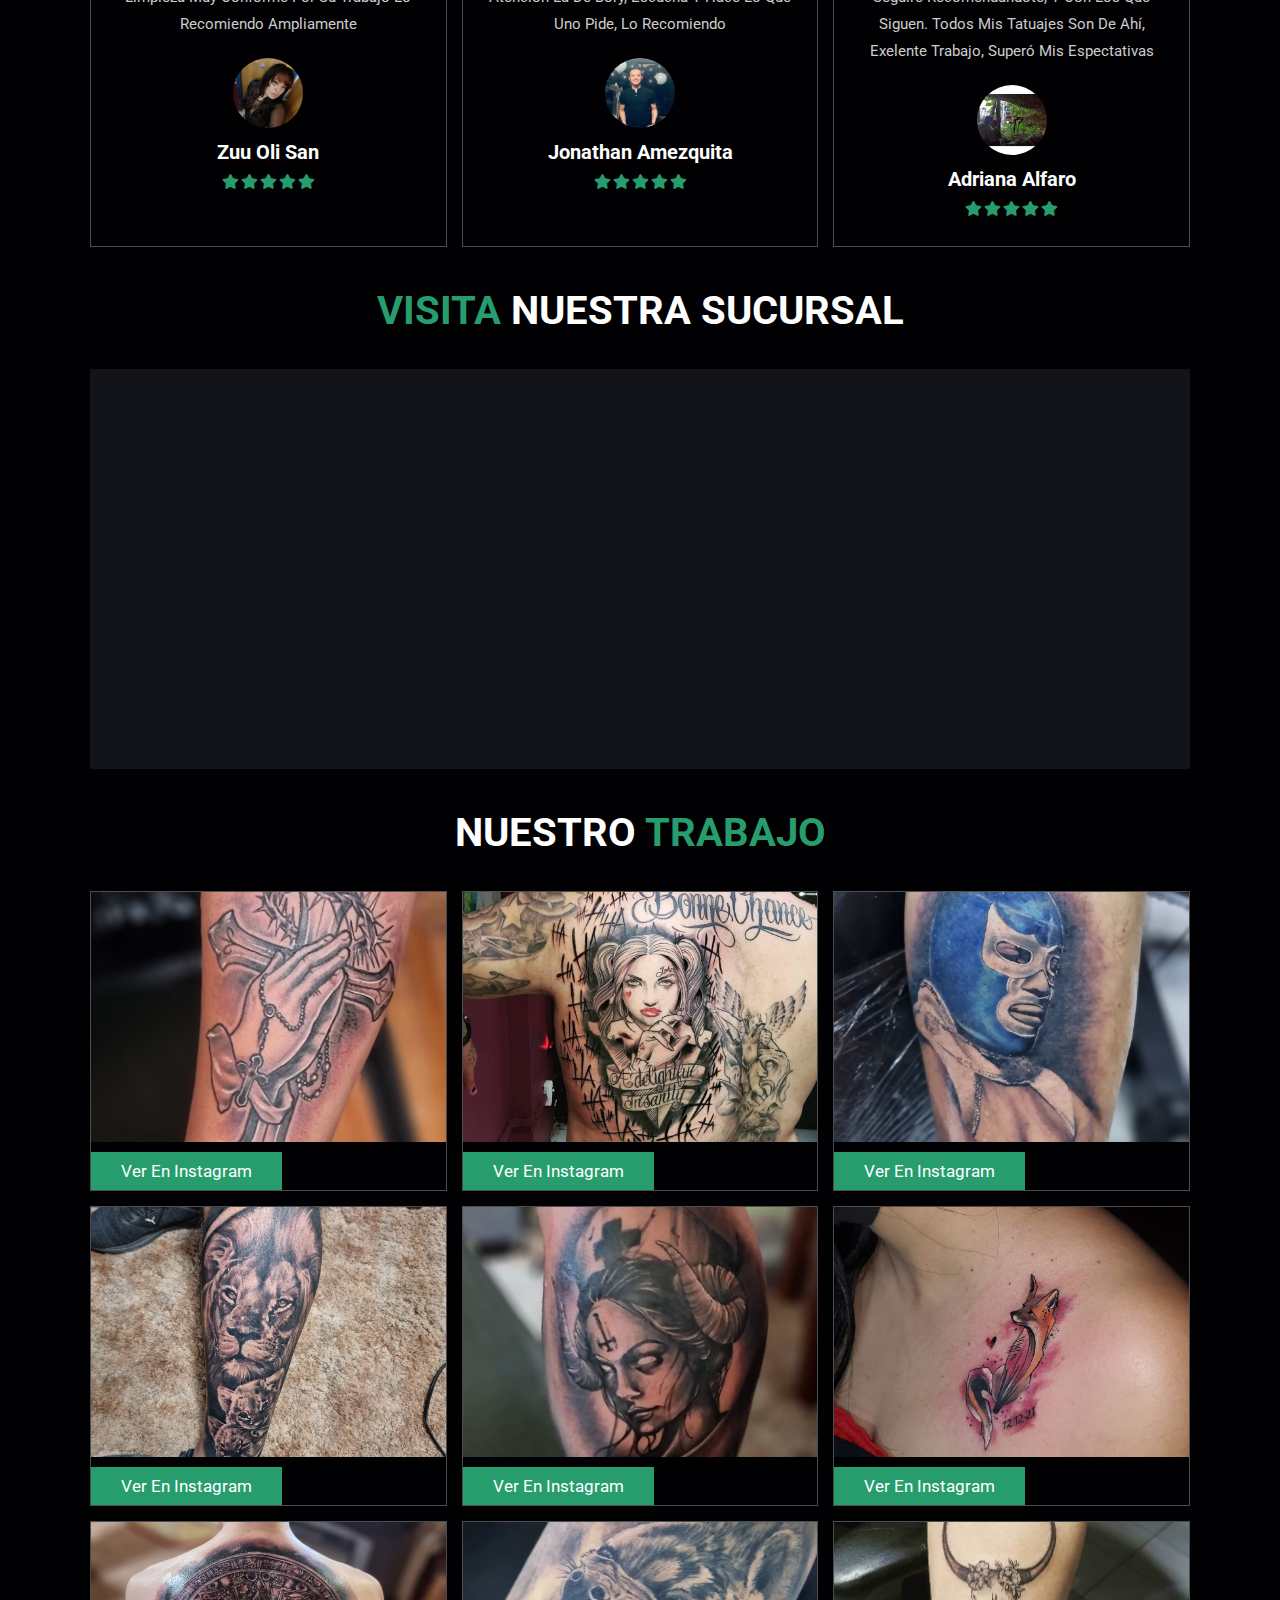
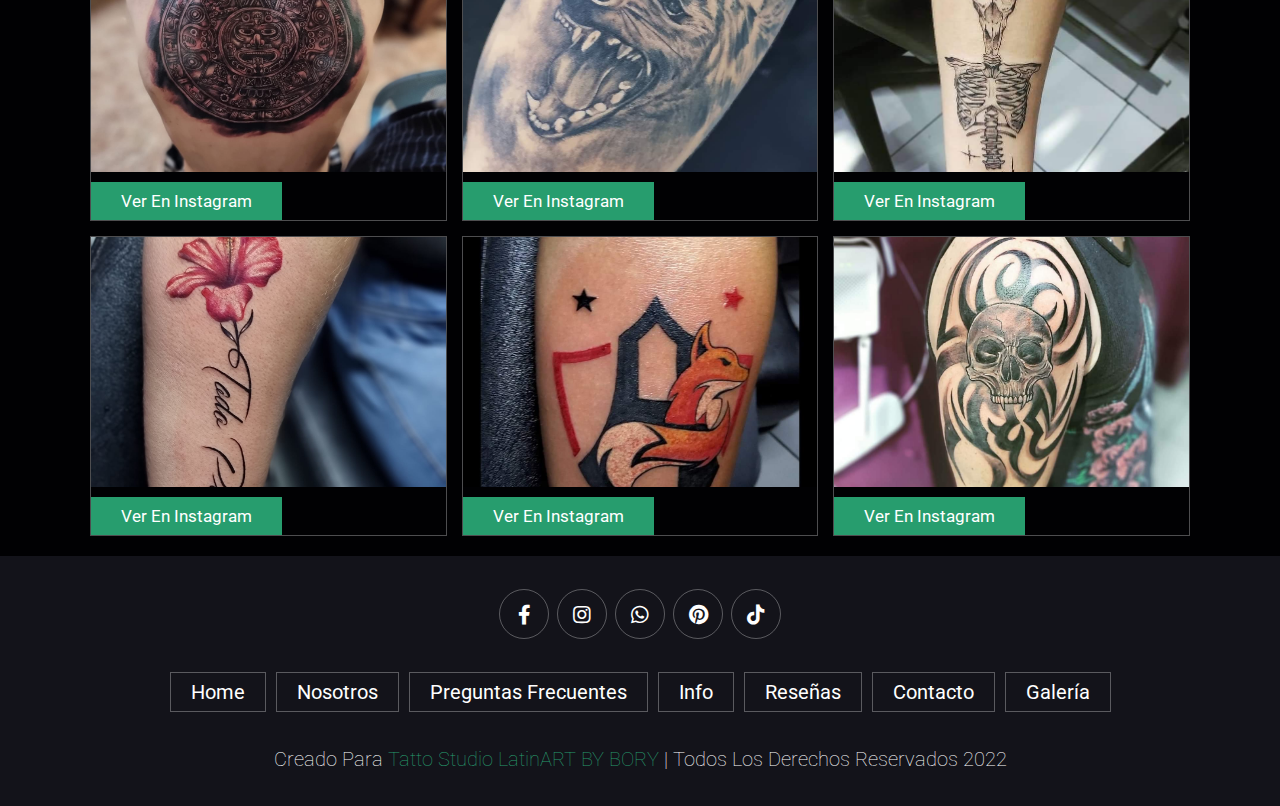
==== commit 481e7c75: "regreso" ====
--- a/index.html
+++ b/index.html
@@ -31,7 +31,7 @@
         <a href="#home">home</a>
         <a href="#about">Nosotros</a>
         <a href="#menu">Preguntas frecuentes</a>
-        <a href="./pages/info.html">Info</a>
+        <a href="#info">Info</a>
         <a href="#review">Reseñas</a>
         <a href="#contact">contacto</a>
         <a href="#blogs">galería</a>
@@ -259,6 +259,269 @@
     </div>
 
 </section>
+<div id="info">
+    <section class="about" id="about">
+
+        <h1 class="heading"> <span>INFO</span> </h1>
+    
+        <div class="row">
+    
+            <div class="image">
+                <img src="/images/micro.jpeg" alt="">
+            </div>
+    
+            <div class="content">
+                <h3>Microblading
+                </h3>
+                <p>El microblading es una técnica de tatuaje semipermanente, pelo a pelo, que te permitirá lucir unas
+                    cejas perfectas y naturales, diseñadas según la forma de tu rostro. Olvídate de maquillarte todos
+                    los días y presume de mirada
+    
+                    Las cejas han adquirido un gran protagonismo en el maquillaje en los últimos años porque su forma
+                    puede afectar mucho a la imagen del rostro, para bien y para mal; sin embargo, por exceso de
+                    depilación, cicatrices, falta de asimetría, o ausencia de pelo en algunas zonas o por completo, ya
+                    sea por genética o a consecuencia de tratamientos de quimioterapia o alopecia, muchas personas no se
+                    sienten a gusto con ellas.
+                </p>
+    
+    
+            </div>
+    
+        </div>
+    
+    
+    
+        <div class="row">
+    
+    
+    
+            <div class="content">
+    
+                <p>En estos casos, o simplemente si no deseas maquillártelas cada día, existe una técnica de tatuaje
+                    semipermanente, el microblading, que corrige la forma y el relleno de las cejas y les da un aspecto
+                    muy natural.
+                    Esta técnica tiene su origen en el tebori, el tradicional tatuaje japonés, y se realiza con una
+                    herramienta parecida a un bisturí biselado que contiene hasta 14 agujas, unas tres veces más finas
+                    que las que se utilizan para la micropigmentación o los tatuajes.</p>
+                <p> Con ellas se insertan los pigmentos líquidos en la parte más superficial de la epidermis,
+                    trazándolos como si de un pelo se tratase para dar a las cejas un aspecto más natural. Como se
+                    realiza a mano alzada es muy importante la habilidad del profesional que lo ejecuta, pues el
+                    resultado final dependerá de su pericia.</p>
+    
+    
+            </div>
+    
+        </div>
+        <br>
+    
+        <div class="row">
+    
+            <div class="image">
+                <img src="/images/cejas.jpg" alt="">
+            </div>
+    
+            <div class="content">
+                <h3>Ventajas del microblading</h3>
+                <p>El microblading es una buena opción si quieres probar a modificar tus cejas, tanto de tamaño, como de
+                    espesor o forma, de manera natural. Desde AO NANOPIGMENTACION nos explican que este tratamiento se
+                    realiza pelo a pelo y es temporal, pues al estar tatuado sobre la epidermis dura entre uno y dos
+                    años. Es un método apto para mujeres y hombres, sea cual sea su tono de piel.</p>
+                <p>Los pigmentos que se utilizan en el microblading están elaborados con base mineral, por lo que son
+                    hipoalergénicos, lo que reduce el riesgo de provocar alergias. Además, los colores se pueden mezclar
+                    para obtener el tono exacto que más se adecúa a cada persona, asegurando el aspecto natural de sus
+                    nuevas cejas.</p>
+                <p>Y la gran ventaja es que no tendrás que maquillarte las cejas cada día, y podrás disfrutar de una
+                    mirada marcada, diseñada siempre en relación a las facciones de tu cara. Por otro lado, también es
+                    una buena opción para comprobar el aspecto que ofrece tu rostro con unas cejas diferentes sin que el
+                    cambio sea definitivo, pues con el tiempo acabará desapareciendo por completo.
+                    El microblading es una técnica realizada bajo anestesia local tópica, por lo que no sentirás ningún
+                    tipo de dolor y los resultados serán visibles inmediatamente después de la sesión. Sí es cierto que,
+                    al igual que ocurre con los tatuajes, se producen lesiones en la piel para que se adhieran los
+                    pigmentos, pero estas suelen cicatrizar en unas semanas. Podrás nadar, correr, o lavarte la cara, y
+                    tus cejas seguirán perfectas.
+                </p>
+    
+    
+            </div>
+    
+        </div>
+        <br>
+    
+        <div class="row">
+    
+    
+    
+            <div class="content">
+                <h3>Inconvenientes del microblading</h3>
+                <p>Esta técnica por sí misma tiene muy pocos inconvenientes; sin embargo, hay que tener en cuenta
+                    algunas situaciones especiales en las que no se recomienda realizar el microblading. Estos casos
+                    son: embarazo, alergia a los pigmentos, antecedentes de queloides –crecimiento excesivo de tejido
+                    cicatrizante–, si padeces diabetes, hemofilia o hepatitis, o si se están tomando medicamentos
+                    anticoagulantes. Además, se recomienda consultar con el médico antes de realizarse esta técnica de
+                    tatuaje semipermanente.</p>
+                <p>Es importante acudir a centros especializados y que dispongan de personal cualificado, pues para
+                    conseguir un aspecto natural debe realizarse de una manera meticulosa, incidiendo la cantidad justa
+                    en la piel con las agujas, midiendo bien para que las cejas resulten armónicas, y haciendo una buena
+                    mezcla de pigmentos para conseguir el tono más adecuado para cada persona.</p>
+    
+    
+            </div>
+            
+    
+        </div>
+        <br>
+        <div class="row">
+    
+    
+    
+            <div class="content">
+                <h3>¿QUÉ ES EL MICROSHADING?</h3>
+                <p>Tattoo Studio Bory es un estudio de tatuajes ubicado en Guadalajara, Jalisco. Dirigido por
+                    Jose Espiritu (BORY), con más de 10 años de experiencia, ofrecemos servicios de tatuajes,
+                    perforaciones y láser. En nuestro estudio, hacemos tatuajes personalizados y profesionales
+                    para cada cliente.</p>
+    
+    
+            </div>
+    
+        </div>
+        <br>
+        <div class="row">
+    
+    
+    
+            <div class="content">
+                <h3>¿EN QUÉ SE DIFERENCIAN EL MICROBLADING Y MICROSHADING?</h3>
+                <p>La diferencia entre ambas técnicas se centra en que el diseño del microblading se hace pelo a pelo, mientras que el microshading se hace punto a punto, es decir, corre el color para crear un efecto de sombreado en la ceja que ayuda a rellenar esos huequitos a causa de la falta de pelitos o por mucho espacio entre ellos.</p>
+                <p>Sus cejitas se verán top con ambos procedimientos, ya que los dos tienden a crear un efecto hermoso que simula un maquillaje casi perfecto ;). Lo mejor es que estas técnicas, realizadas por profesionales, tienen un acabado permanente que harán que maquillarse las cejas sea mucho más simple 
+                </p>
+    
+    
+            </div>
+    
+        </div>
+        <br>
+        <div class="row">
+    
+    
+    
+            <div class="content">
+                <h3>Cosas a tener en cuenta antes de realizar el tratamiento de micropigmentación:</h3>
+                <p>Antes de realizarnos una micropigmentación debemos entender que se trata de un tratamiento semipermanente y, por lo tanto, tiene una cierta durabilidad. No es un tratamiento que una vez nos lo realizamos, podamos ‘desmaquillar’, por ello debemos estar decididos. La desaparición total del pigmento puede llevar hasta 10 años o más dependiendo de la tonalidad aplicada y su intensidad, de la zona de aplicación y de la propia respuesta de la piel del usuario.</p>
+                <p>La duración de la micropigmentación es muy variable ya que depende mucho de cada tipo de piel, con una media de 2 a 5 años.
+                </p>
+                <p>
+                    Hay que saber que, si se desea mantener el color inicial durante más tiempo, el repaso de la micropigmentación debería realizarse transcurrido un año desde el tratamiento, habiendo excepciones en los que la piel rechaza el pigmento en periodos de 6 a 8 meses.
+                </p>
+                <p> El siguiente paso a realizar es una prueba de tolerancia para asegurarnos que el pigmento no nos causa ninguna reacción alérgica. Esta prueba debe realizarse 48h antes del tratamiento.</p>
+                
+    
+    
+            </div>
+    
+        </div>
+        <br>
+        <div class="row">
+    
+            <div class="image">
+                <img src="/images/cejasff.jpg" alt="">
+            </div>
+    
+            <div class="content">
+                <h3>FASES DE LA MICROPIGMENTACION
+                </h3>
+                <p>1.- La primera fase del tratamiento comienza con la realización del diseño, el cual nos servirá como plantilla a la hora de micropigmentar. Este se realiza siguiendo los gustos y expectativas de cada persona, pero sobre todo, adaptándolo a cada fisonomía.
+                </p>
+    
+    
+            </div>
+    
+        </div>
+        
+        <div class="row">
+    
+            <div class="image">
+                <img src="/images/manos.jpg" alt="">
+            </div>
+    
+            <div class="content">
+                
+                <p>2.- La segunda fase consiste en pigmentar ese diseño en nuestra piel, utilizando la técnica más adecuada. Una vez acabado, se aplica la rifocina y vitamina c para calmar la irritación de la zona realizada.
+    
+                </p>
+    
+    
+            </div>
+    
+        </div>
+        <div class="row">
+    
+            
+    
+            <div class="content">
+                
+                <p>3.- La tercera fase de tratamiento es el retoque que se realiza transcurrido un mes, cuando la zona ya se ha cicatrizado, y podemos reforzar esas zonas donde el pigmento no se ha asentado correctamente.
+    
+                </p>
+    
+    
+            </div>
+    
+        </div>
+        <br>
+        <div class="row">
+    
+            
+    
+            <div class="content">
+                <h3>Cuidados después del tratamiento:
+    
+                </h3>
+                
+                <p>* Hidratar bien la zona. Para ello debemos aplicar una crema curativa de 2 a 5 veces al día (que se mantenga la zona hidratada pero tampoco en exceso), con un bastoncillo y a leves toquecitos sin friccionar.</p>
+                <p>* Evitar humedecer la zona al menos 1h después del tratamiento.</p>
+                <p>* No tomar el sol y protegerse de este con protección solar de 6 a 8 semanas. Para ello podemos ayudarnos con unas gafas y un sombrero que nos proteja la zona.</p>
+                <p>* No ir a la sauna, para evitar zonas muy húmedas.</p>
+                <p>* Evitar la piscina y la playa unos 15 días después del tratamiento.</p>
+                <p>* No hacer deporte (evitarlo lo máximo posible para que no se produzca la pérdida del color de la micropigmentación con el sudor).</p>
+                <p>* No utilizar rizadores de pestañas, rímel (en el caso de los ojos), o maquillaje en la después del procedimiento, mientras tenga costra.</p>
+                <p>* Durante la ducha, evitar el contacto continuo con agua caliente.</p>
+                <p>* Aplicar frío en la zona para ayudar a rebajar la inflamación (en el caso de los ojos o los labios son zonas muy sensibles donde la inflamación nos puede durar unos 3 días).</p>
+                <p>* Es muy importante no rascar ni frotar la zona, evitar movimientos de estiramiento de los labios, abrir bruscamente la boca así como comer una manzana, un bocadillo, etc.(En el caso de la micropigmentación de labios).</p>
+                <p>* Evitar alimentos ácidos y salados, alcohol durante la curación, sobre todo no consumir vitamina C, puede repercutir el proceso de encapsulación del pigmento haciéndolo desaparecer por completo (en el caso de la micropigmentación de labios).</p>
+    
+    
+            </div>
+    
+        </div>
+        <br><br>
+    
+        <div class="row">
+    
+            
+    
+            <div class="content">
+                <h3>¿PRECIO DE LA MICROPIGMENTACION?
+    
+                </h3>
+                
+                <p>- Microblaiding $ 1600</p>
+                <p>- Miroshaiding $ 2000</p>
+                <p>- Micropigmentación de labios  $1800</p>
+                <p>- Pigmentación de ojos 1 línea $1500</p>
+                <p>- Pigmentación  de ojos 3 lineas $1900</p>
+                
+    
+    
+            </div>
+    
+        </div>
+    
+    
+    
+    </section>
+</div>
+
 
 
 
@@ -486,7 +749,7 @@
         <a href="#home">home</a>
         <a href="#about">Nosotros</a>
         <a href="#menu">Preguntas frecuentes</a>
-        <a href="./pages/info.html">Info</a>
+        <a href="#info">Info</a>
         <a href="#review">Reseñas</a>
         <a href="#contact">contacto</a>
         <a href="#blogs">galería</a>
